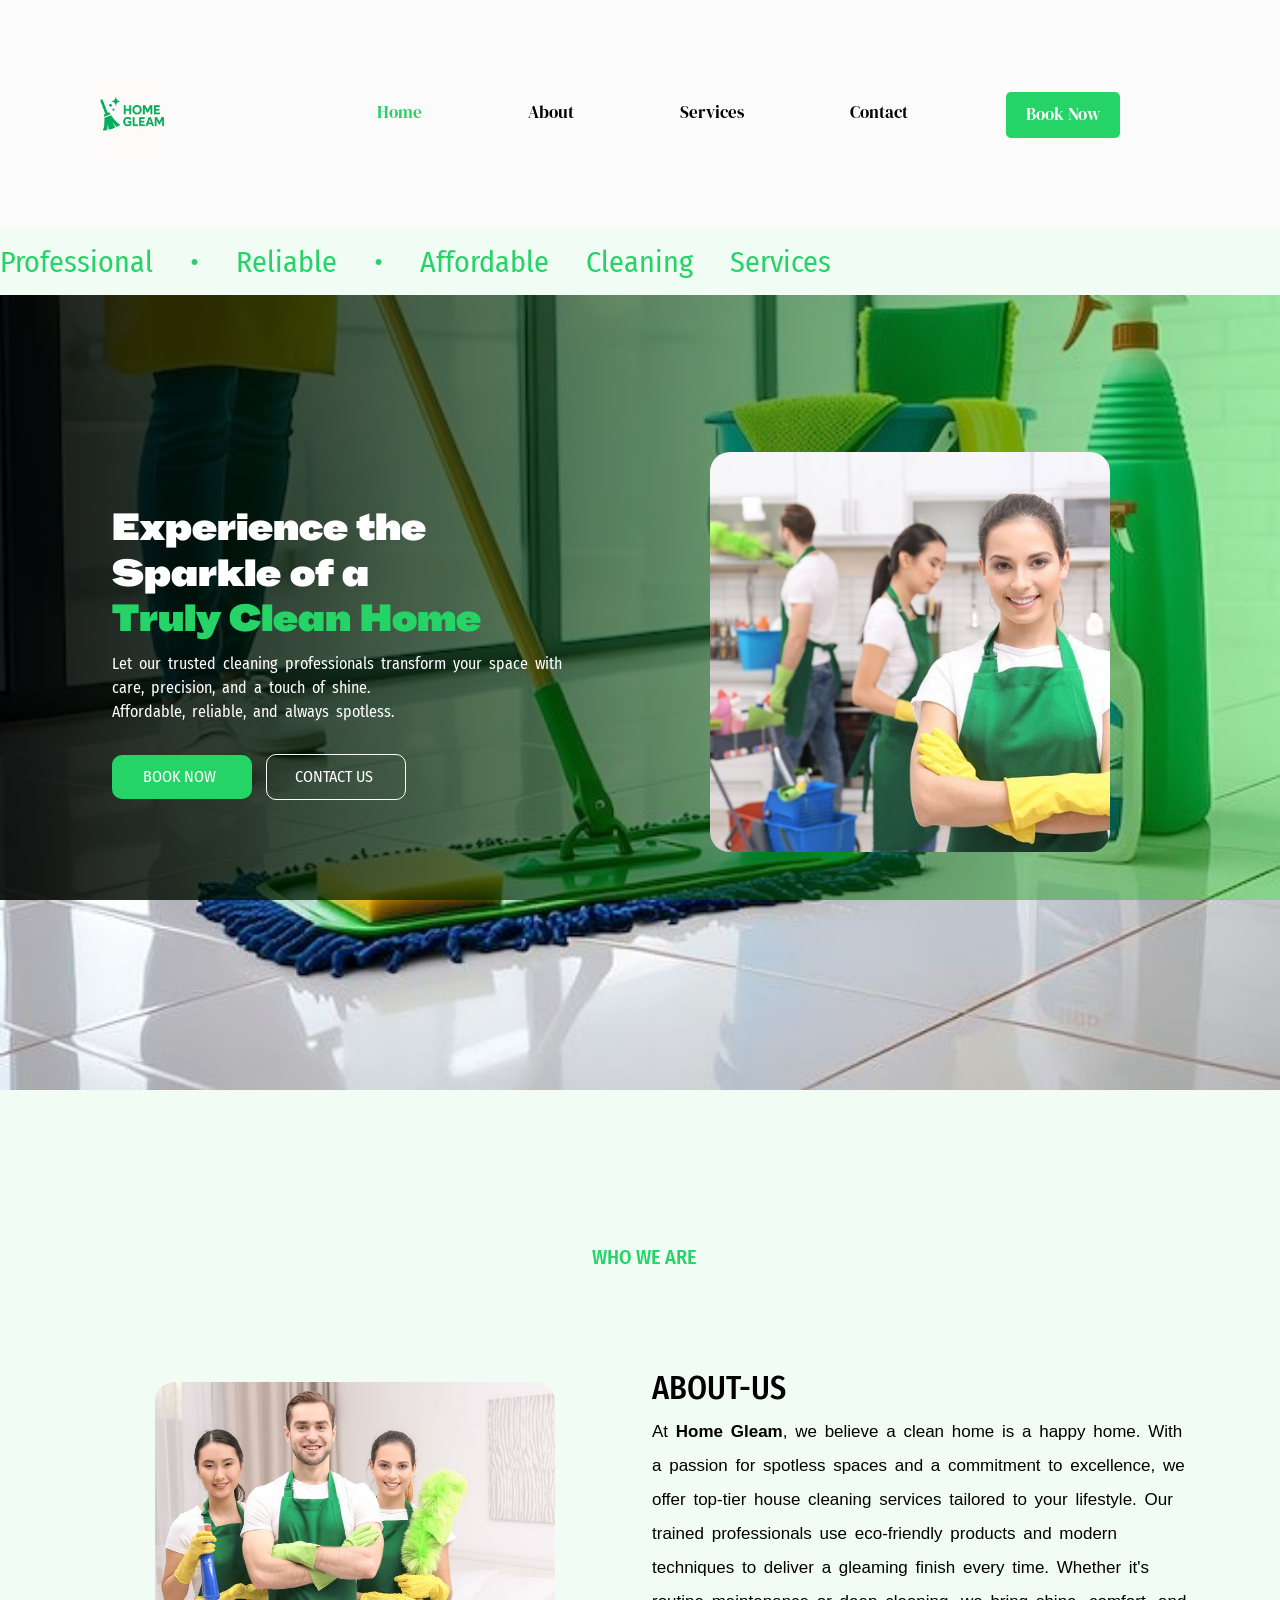
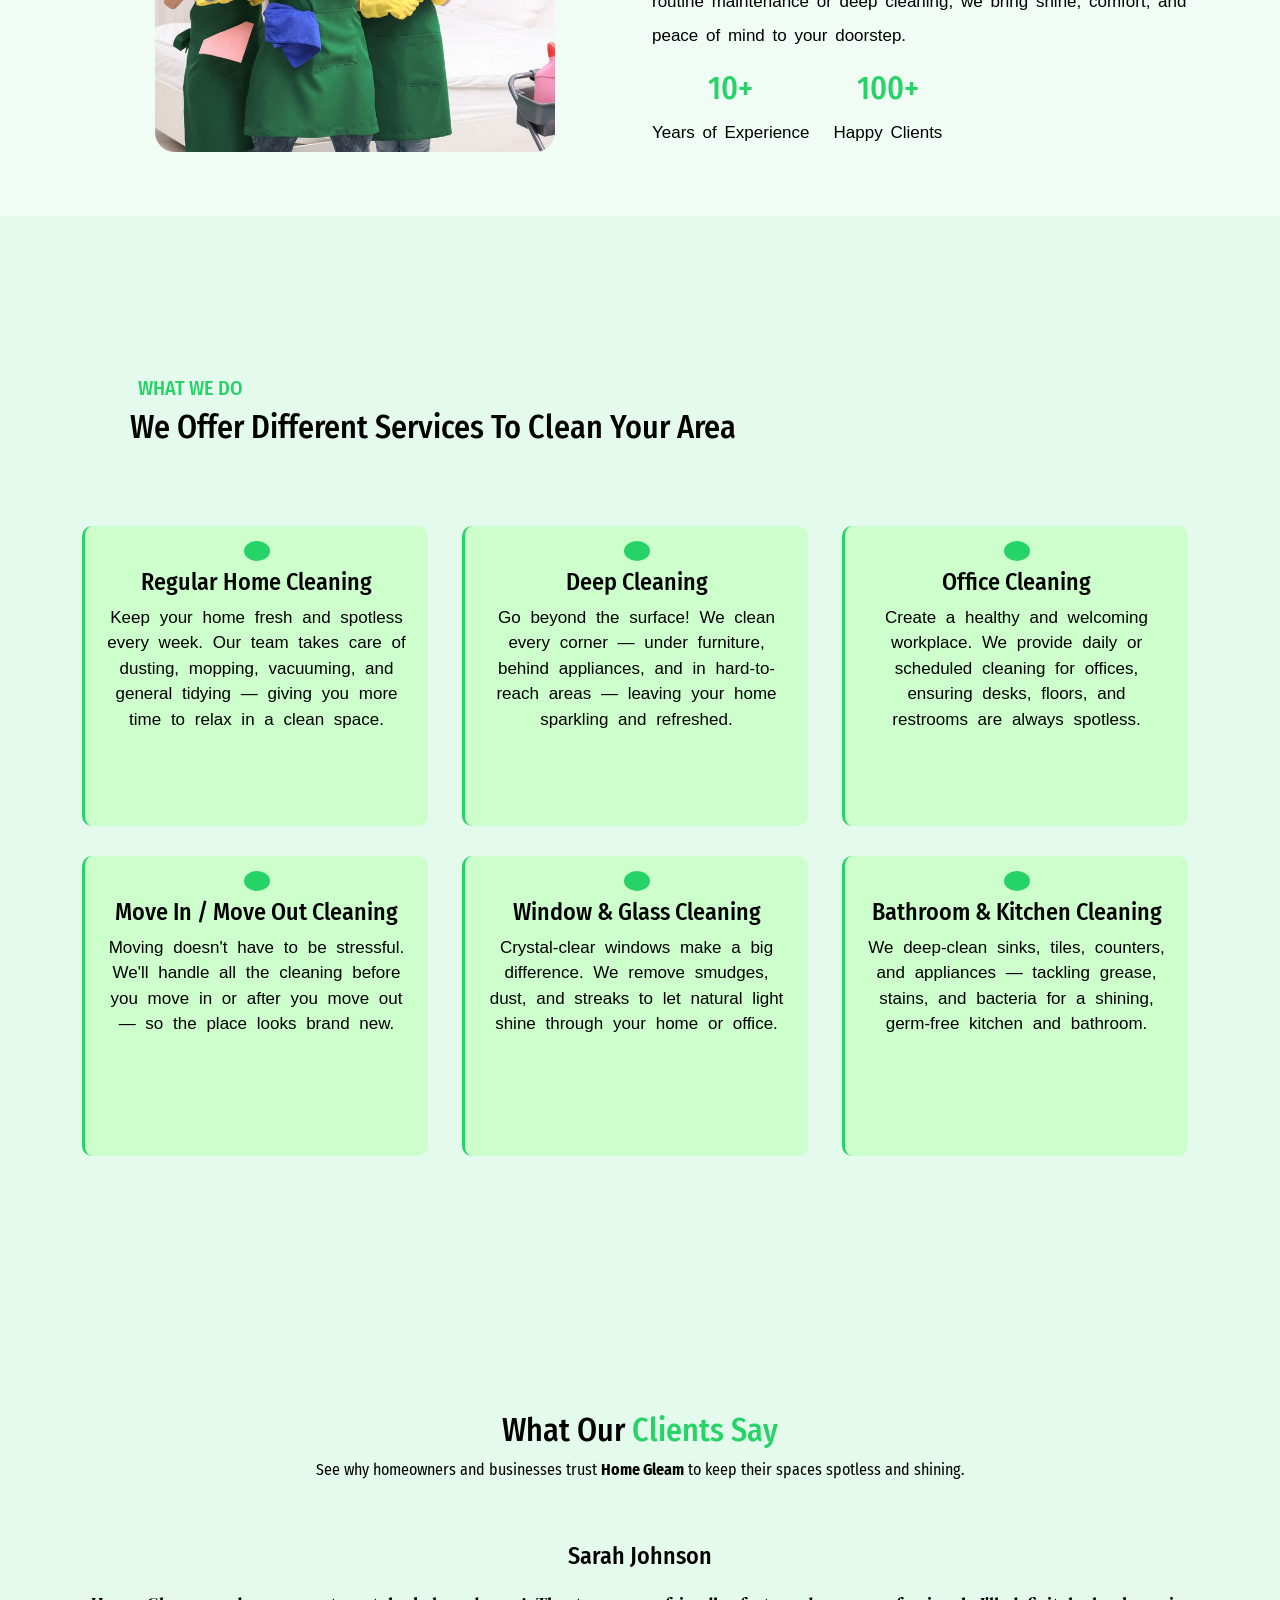
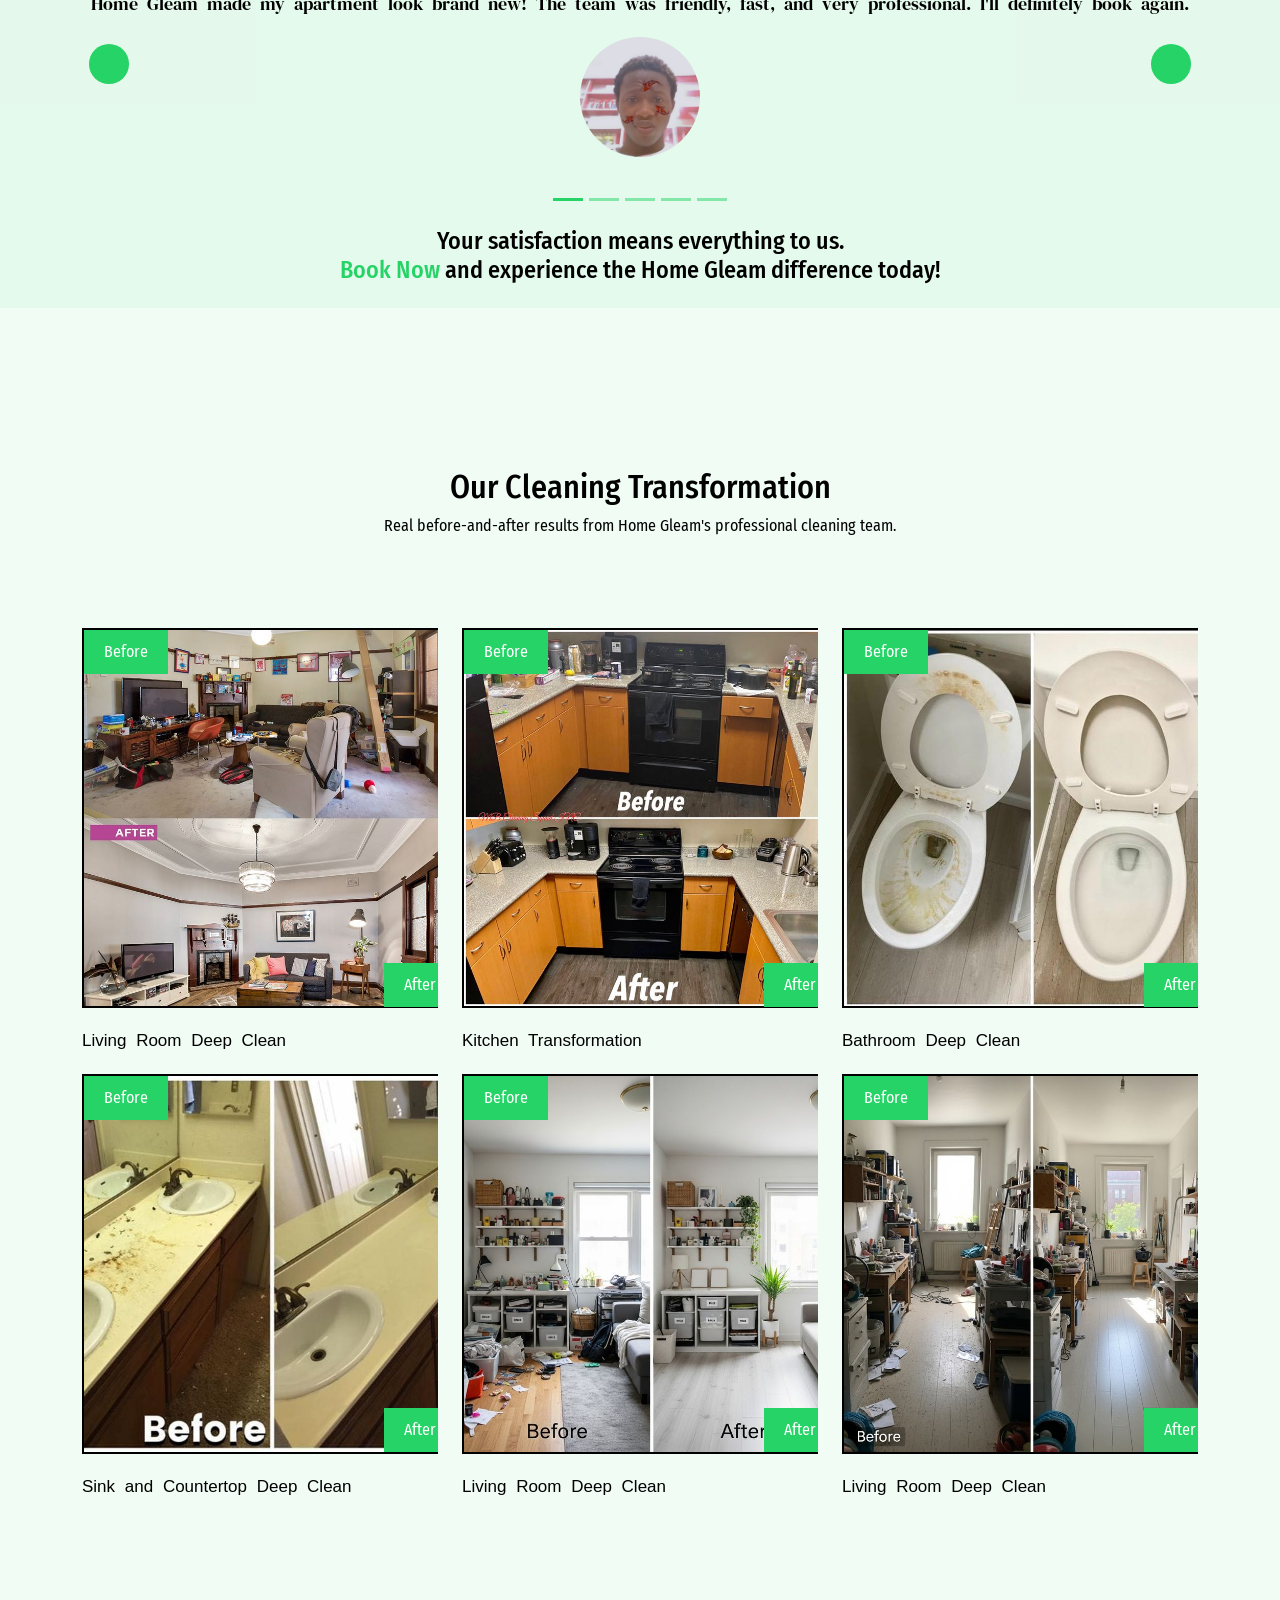
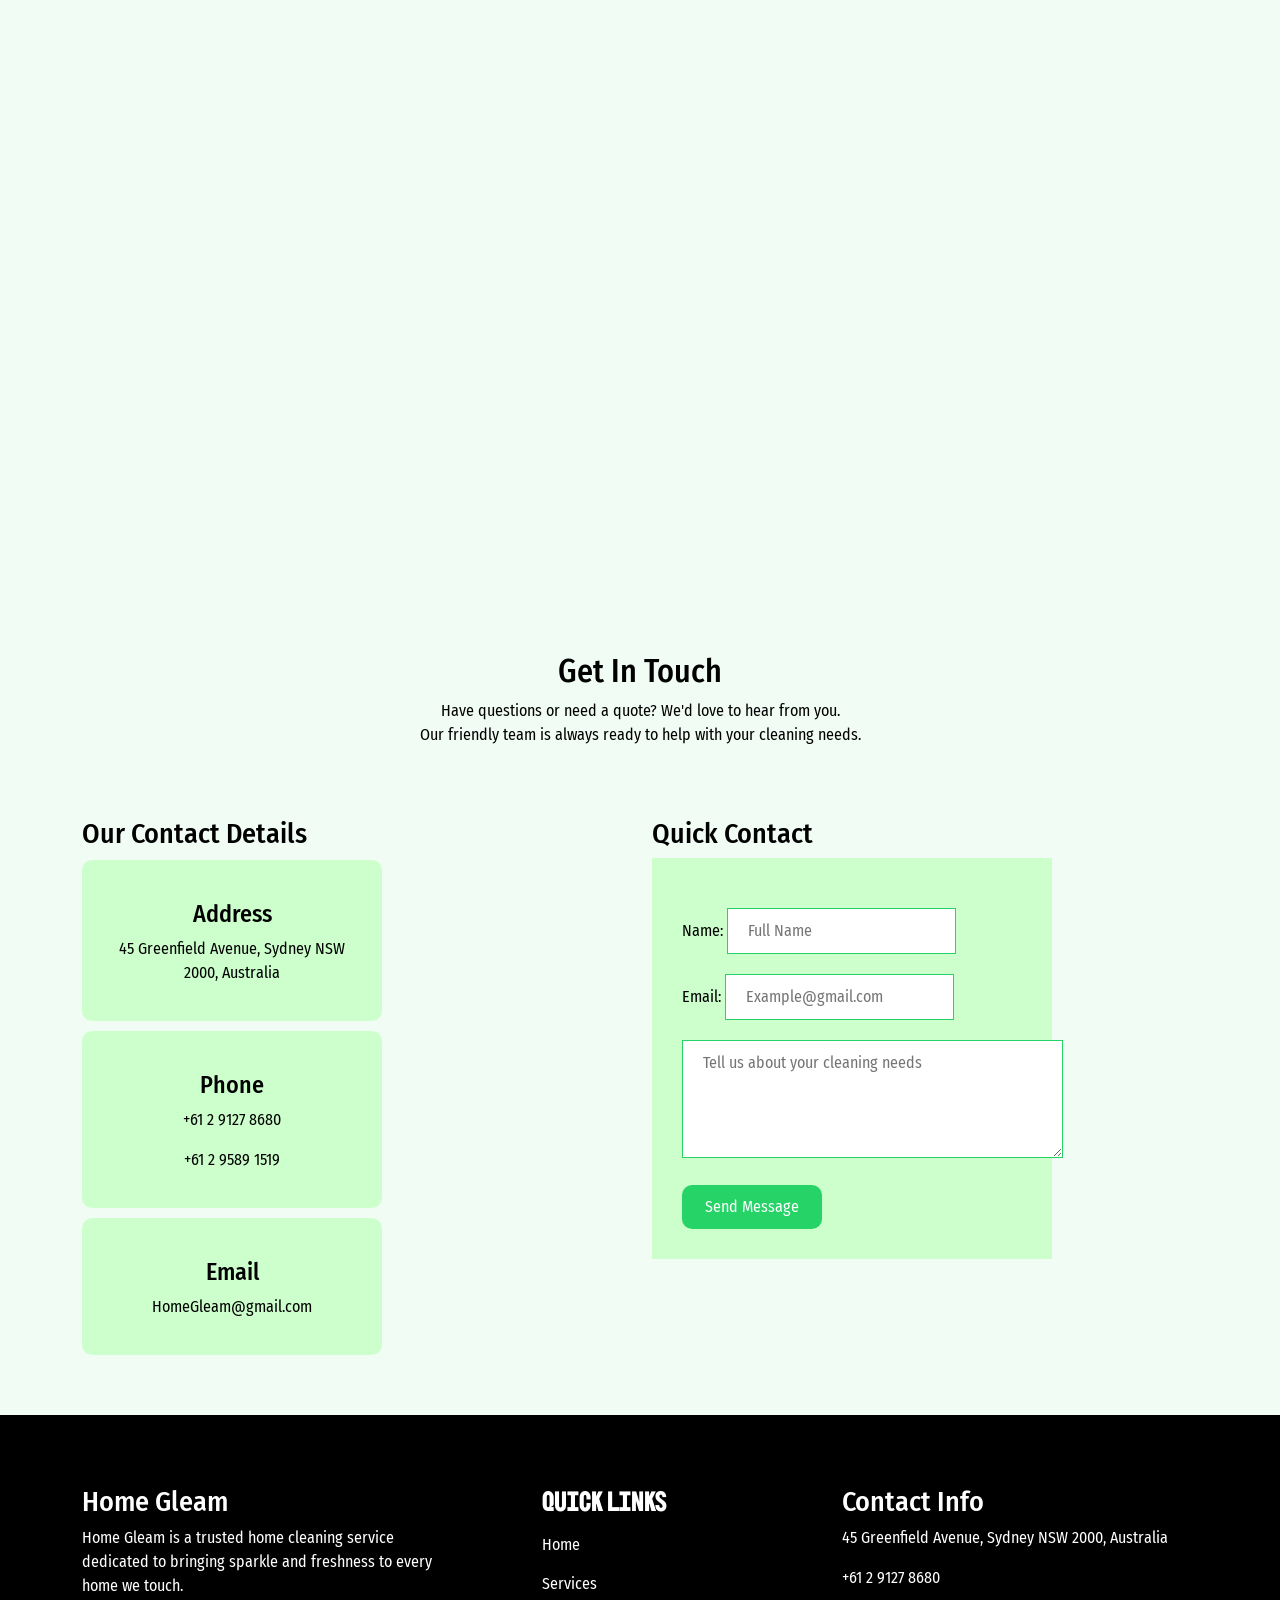
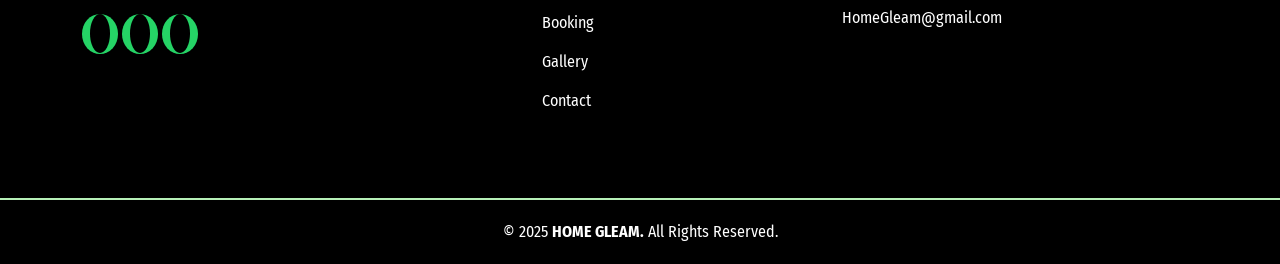
==== index.html @ df4e7886 "Add files via upload" ====
<!DOCTYPE html>
<html>

<head>
    <meta charset="UTF-8">
    <meta name="viewport" content="width=device-width, initial-scale=1.0">

    <title>homegleam</title>

    <!-- Open Graph Meta Tags -->
    <meta property="og:title" content="homegleam.vercel.app">
    <meta property="og:type" content="website">
    <meta property="og:url" content="https://homegleam.vercel.app/">
    <meta property="og:image" content="https://homegleam.vercel.app/photos/home1.jpg">
    <meta property="og:description" content="Professional, reliable, and affordable home cleaning services.">

    <!-- Bootstrap CSS -->
    <link href="https://cdn.jsdelivr.net/npm/bootstrap@5.3.8/dist/css/bootstrap.min.css" rel="stylesheet"
        integrity="sha384-sRIl4kxILFvY47J16cr9ZwB07vP4J8+LH7qKQnuqkuIAvNWLzeN8tE5YBujZqJLB" crossorigin="anonymous">

    <!-- Bootstrap JS -->
    <script src="https://cdn.jsdelivr.net/npm/bootstrap@5.3.8/dist/js/bootstrap.bundle.min.js"
        integrity="sha384-FKyoEForCGlyvwx9Hj09JcYn3nv7wiPVlz7YYwJrWVcXK/BmnVDxM+D2scQbITxI"
        crossorigin="anonymous"></script>

    <!-- Main CSS -->
    <link rel="stylesheet" href="style.css">

    <!-- Font Awesome -->
    <script src="https://kit.fontawesome.com/c125bea3e1.js" crossorigin="anonymous"></script>

    <!-- Favicon -->
<link rel="shortcut icon" href="photos/fav.ico">
    <!-- Google Fonts -->
    <link rel="preconnect" href="https://fonts.googleapis.com">
    <link rel="preconnect" href="https://fonts.gstatic.com" crossorigin>

    <link
        href="https://fonts.googleapis.com/css2?family=BBH+Sans+Bogle&family=DM+Serif+Display:ital@0;1&family=Oleo+Script:wght@400;700&family=Oswald:wght@200..700&family=Permanent+Marker&family=Playfair+Display:ital,wght@0,400..900;1,400..900&display=swap"
        rel="stylesheet">

    <link href="https://fonts.googleapis.com/css2?family=DM+Serif+Display:ital@0;1&display=swap" rel="stylesheet">

    <link
        href="https://fonts.googleapis.com/css2?family=Fira+Sans+Condensed:ital,wght@0,100;0,200;0,300;0,400;0,500;0,600;0,700;0,800;0,900;1,100;1,200;1,300;1,400;1,500;1,600;1,700;1,800;1,900&display=swap"
        rel="stylesheet">

    <link href="https://fonts.googleapis.com/css2?family=BBH+Sans+Hegarty&display=swap" rel="stylesheet">
</head>

<body>
    <!-- NAVBAR -->
    <nav class="navbar navbar-expand-lg">
        <div class="container">

            <!-- Logo -->
            <a class="navbar-brand" href="#Home">
                <img src="../photos/home1.jpg" alt="Home Gleam Logo" width="80" height="80">
            </a>

            <!-- Toggle Button -->
            <button class="navbar-toggler" type="button" data-bs-toggle="collapse" data-bs-target="#navbarNav"
                aria-controls="navbarNav" aria-expanded="false" aria-label="Toggle navigation">
                <span class="navbar-toggler-icon"></span>
            </button>

            <!-- Navigation Links -->
            <div class="collapse navbar-collapse" id="navbarNav">
                <ul class="navbar-nav">

                    <li class="nav-item">
                        <a class="nav-link active home-link" href="#Home" aria-current="page">Home</a>
                    </li>

                    <li class="nav-item">
                        <a class="nav-link" href="#About">About</a>
                    </li>

                    <li class="nav-item">
                        <a class="nav-link" href="#Services">Services</a>
                    </li>

                    <li class="nav-item">
                        <a class="nav-link" href="#Contact">Contact</a>
                    </li>

                    <li class="nav-item">
                        <a class="nav-link booking" href="booking.html">
                            Book Now
                        </a>
                    </li>

                </ul>
            </div>

        </div>
    </nav>

    <!-- Scrolling Text -->
    <div class="scrol-ma">
        <p class="scrol">
            Professional • Reliable • Affordable Cleaning Services
        </p>
    </div>

    <!-- HERO -->
<section id="Home">

    <div class="main">

        <div class="container">

            <div class="row align-items-center">

                <!-- Hero Text -->
                <div class="col-lg-6">
                    <div class="main1">

                        <h2>
                            Experience the Sparkle of a <br>
                            <span>Truly Clean Home</span>
                        </h2>

                        <p>
                            Let our trusted cleaning professionals transform
                            your space with care, precision, and a touch of
                            shine.<br>
                            Affordable, reliable, and always spotless.
                        </p>

                        <div class="btn1">
                            <a href="booking.html">
                                BOOK NOW
                                <i class="fa-solid fa-arrow-up-right-from-square"></i>
                            </a>

                            <a href="#Contact">
                                CONTACT US
                                <i class="fa-solid fa-square-phone"></i>
                            </a>
                        </div>

                    </div>
                </div>

                <!-- Hero Image -->
                <div class="col-lg-6">
                    <div class="main2">
                        <img src="photos/half.jpg" alt="Professional Home Cleaning">
                    </div>
                </div>

            </div>

        </div>

    </div>

</section>
<!--  -->

<!-- ABOUT -->
<section id="About">

    <div class="About1">
        <h5>
            <i class="fa-solid fa-minus"></i>
            WHO WE ARE
        </h5>
    </div>

    <div class="container">

        <div class="row align-items-center">

            <!-- About Image -->
            <div class="col-lg-6">
                <div class="About2">
                    <img src="photos/all.jpg" alt="About Home Gleam">
                </div>
            </div>

            <!-- About Content -->
            <div class="col-lg-6">
                <div class="About3">

                    <h2>ABOUT-US</h2>

                    <p>
                        At <b>Home Gleam</b>, we believe a clean home is a happy home.
                        With a passion for spotless spaces and a commitment to excellence,
                        we offer top-tier house cleaning services tailored to your lifestyle.
                        Our trained professionals use eco-friendly products and modern
                        techniques to deliver a gleaming finish every time.
                        Whether it's routine maintenance or deep cleaning,
                        we bring shine, comfort, and peace of mind to your doorstep.
                    </p>

                    <div class="About3-child">
                        <h2>10+</h2>
                        <p>Years of Experience</p>
                    </div>

                    <div class="About3-child1">
                        <h2>100+</h2>
                        <p>Happy Clients</p>
                    </div>

                </div>
            </div>

        </div>

    </div>

</section>
<!--  -->
<!-- SERVICES -->
<section id="Services">

    <div class="service1-main">

        <div class="service1">
            <h5>
                <i class="fa-solid fa-minus"></i>
                WHAT WE DO
            </h5>

            <h2>We Offer Different Services To Clean Your Area</h2>
        </div>

        <div class="container">

            <div class="row">

                <div class="col-lg-4">
                    <div class="service2">
                        <div class="service2-child">
                            <i class="fa-solid fa-house"></i>
                        </div>

                        <h4>Regular Home Cleaning</h4>

                        <p>
                            Keep your home fresh and spotless every week.
                            Our team takes care of dusting, mopping,
                            vacuuming, and general tidying — giving you
                            more time to relax in a clean space.
                        </p>
                    </div>
                </div>

                <div class="col-lg-4">
                    <div class="service3">
                        <div class="service3-child">
                            <i class="fa-solid fa-pump-soap"></i>
                        </div>

                        <h4>Deep Cleaning</h4>

                        <p>
                            Go beyond the surface! We clean every corner —
                            under furniture, behind appliances, and in
                            hard-to-reach areas — leaving your home
                            sparkling and refreshed.
                        </p>
                    </div>
                </div>

                <div class="col-lg-4">
                    <div class="service4">
                        <div class="service4-child">
                            <i class="fa-solid fa-desktop"></i>
                        </div>

                        <h4>Office Cleaning</h4>

                        <p>
                            Create a healthy and welcoming workplace.
                            We provide daily or scheduled cleaning for
                            offices, ensuring desks, floors, and
                            restrooms are always spotless.
                        </p>
                    </div>
                </div>

                <div class="col-lg-4">
                    <div class="service5">
                        <div class="service5-child">
                            <i class="fa-solid fa-truck"></i>
                        </div>

                        <h4>Move In / Move Out Cleaning</h4>

                        <p>
                            Moving doesn't have to be stressful.
                            We'll handle all the cleaning before you
                            move in or after you move out — so the
                            place looks brand new.
                        </p>
                    </div>
                </div>

                <div class="col-lg-4">
                    <div class="service6">
                        <div class="service6-child">
                            <i class="fa-solid fa-broom"></i>
                        </div>

                        <h4>Window &amp; Glass Cleaning</h4>

                        <p>
                            Crystal-clear windows make a big difference.
                            We remove smudges, dust, and streaks to let
                            natural light shine through your home or office.
                        </p>
                    </div>
                </div>

                <div class="col-lg-4">
                    <div class="service7">
                        <div class="service7-child">
                            <i class="fa-solid fa-shower"></i>
                        </div>

                        <h4>Bathroom &amp; Kitchen Cleaning</h4>

                        <p>
                            We deep-clean sinks, tiles, counters,
                            and appliances — tackling grease,
                            stains, and bacteria for a shining,
                            germ-free kitchen and bathroom.
                        </p>
                    </div>
                </div>

            </div>

        </div>

    </div>

</section>
<!--  -->
<!-- TESTIMONY -->
<section id="Testimony">

    <div class="testimony1">

        <div class="testimony2">
            <h2>What Our <span>Clients Say</span></h2>
            <p>
                See why homeowners and businesses trust
                <b>Home Gleam</b> to keep their spaces spotless and shining.
            </p>
        </div>

        <div id="carouselExampleIndicators" class="carousel slide">

            <!-- Indicators -->
            <div class="carousel-indicators">
                <button type="button" data-bs-target="#carouselExampleIndicators"
                    data-bs-slide-to="0" class="active"
                    aria-current="true" aria-label="Slide 1"></button>

                <button type="button" data-bs-target="#carouselExampleIndicators"
                    data-bs-slide-to="1" aria-label="Slide 2"></button>

                <button type="button" data-bs-target="#carouselExampleIndicators"
                    data-bs-slide-to="2" aria-label="Slide 3"></button>

                <button type="button" data-bs-target="#carouselExampleIndicators"
                    data-bs-slide-to="3" aria-label="Slide 4"></button>

                <button type="button" data-bs-target="#carouselExampleIndicators"
                    data-bs-slide-to="4" aria-label="Slide 5"></button>
            </div>

            <!-- Carousel Items -->
            <div class="carousel-inner">

                <!-- Testimony 1 -->
                <div class="carousel-item active">
                    <h4>Sarah Johnson</h4>

                    <i class="fa-solid fa-star"></i>
                    <i class="fa-solid fa-star"></i>
                    <i class="fa-solid fa-star"></i>
                    <i class="fa-solid fa-star"></i>
                    <i class="fa-solid fa-star"></i>

                    <p>
                        <i class="fa-solid fa-quote-left"></i>
                        Home Gleam made my apartment look brand new!
                        The team was friendly, fast, and very professional.
                        I'll definitely book again.
                        <i class="fa-solid fa-quote-right"></i>
                    </p>

                    <img src="photos/Snapchat-1754576910.jpg" alt="Sarah Johnson">
                </div>

                <!-- Testimony 2 -->
                <div class="carousel-item">
                    <h4>David Brown</h4>

                    <i class="fa-solid fa-star"></i>
                    <i class="fa-solid fa-star"></i>
                    <i class="fa-solid fa-star"></i>
                    <i class="fa-solid fa-star"></i>
                    <i class="fa-regular fa-star"></i>

                    <p>
                        <i class="fa-solid fa-quote-left"></i>
                        They arrived on time, worked efficiently,
                        and left my office sparkling.
                        I highly recommend Home Gleam for anyone
                        who values quality cleaning.
                        <i class="fa-solid fa-quote-right"></i>
                    </p>

                    <img src="photos/gggg.jpg" alt="David Brown">
                </div>

                <!-- Testimony 3 -->
                <div class="carousel-item">
                    <h4>Chidinma Okoro</h4>

                    <i class="fa-solid fa-star"></i>
                    <i class="fa-solid fa-star"></i>
                    <i class="fa-solid fa-star"></i>
                    <i class="fa-solid fa-star-half"></i>
                    <i class="fa-regular fa-star"></i>

                    <p>
                        <i class="fa-solid fa-quote-left"></i>
                        Great service! My kitchen and bathroom
                        have never been this clean.
                        The staff was polite and respectful too.
                        <i class="fa-solid fa-quote-right"></i>
                    </p>

                    <img src="photos/bg one.jpg" alt="Chidinma Okoro">
                </div>

                <!-- Testimony 4 -->
                <div class="carousel-item">
                    <h4>Emmanuel Adeyemi</h4>

                    <i class="fa-solid fa-star"></i>
                    <i class="fa-solid fa-star"></i>
                    <i class="fa-solid fa-star"></i>
                    <i class="fa-regular fa-star"></i>
                    <i class="fa-regular fa-star"></i>

                    <p>
                        <i class="fa-solid fa-quote-left"></i>
                        I booked a move-out cleaning and was amazed
                        at how spotless the place looked.
                        Home Gleam truly lives up to its name!
                        <i class="fa-solid fa-quote-right"></i>
                    </p>

                    <img src="photos/image.jpeg" alt="Emmanuel Adeyemi">
                </div>

                <!-- Testimony 5 -->
                <div class="carousel-item">
                    <h4>Grace Daniel</h4>

                    <i class="fa-solid fa-star"></i>
                    <i class="fa-solid fa-star"></i>
                    <i class="fa-solid fa-star"></i>
                    <i class="fa-solid fa-star"></i>
                    <i class="fa-solid fa-star"></i>

                    <p>
                        <i class="fa-solid fa-quote-left"></i>
                        From booking to cleaning, everything was smooth.
                        My living room smells amazing,
                        and I love how they pay attention
                        to small details.
                        <i class="fa-solid fa-quote-right"></i>
                    </p>

                    <img src="photos/sis.jpg" alt="Grace Daniel">
                </div>

            </div>

            <!-- Controls -->
            <button class="carousel-control-prev" type="button"
                data-bs-target="#carouselExampleIndicators"
                data-bs-slide="prev">

                <i class="fa-solid fa-chevron-left"></i>
                <span class="visually-hidden">Previous</span>

            </button>

            <button class="carousel-control-next" type="button"
                data-bs-target="#carouselExampleIndicators"
                data-bs-slide="next">

                <i class="fa-solid fa-chevron-right"></i>
                <span class="visually-hidden">Next</span>

            </button>

        </div>

        <div class="testimonyla">
            <h4>
                Your satisfaction means everything to us.<br>

                <a href="booking.html">
                    Book Now
                </a>

                and experience the Home Gleam difference today!
            </h4>
        </div>

    </div>

</section>
<!--  -->
<!-- GALLERY -->
<section id="Gallery">

    <div class="gallerymain">

        <div class="gallery1">
            <h2>Our Cleaning Transformation</h2>
            <p>
                Real before-and-after results from Home Gleam's
                professional cleaning team.
            </p>
        </div>

        <div class="container">

            <div class="row">

                <div class="col-lg-4">
                    <div class="gallery2">
                        <img src="photos/ga6.jpg" alt="Living Room Deep Clean">
                        <p>Living Room Deep Clean</p>
                        <span>Before</span>
                        <span>After</span>
                    </div>
                </div>

                <div class="col-lg-4">
                    <div class="gallery2">
                        <img src="photos/ga3.jpg" alt="Kitchen Transformation">
                        <p>Kitchen Transformation</p>
                        <span>Before</span>
                        <span>After</span>
                    </div>
                </div>

                <div class="col-lg-4">
                    <div class="gallery2">
                        <img src="photos/ga7.jpg" alt="Bathroom Deep Clean">
                        <p>Bathroom Deep Clean</p>
                        <span>Before</span>
                        <span>After</span>
                    </div>
                </div>

                <div class="col-lg-4">
                    <div class="gallery2">
                        <img src="photos/ga1 - Copy.jpg" alt="Sink and Countertop Deep Clean">
                        <p>Sink and Countertop Deep Clean</p>
                        <span>Before</span>
                        <span>After</span>
                    </div>
                </div>

                <div class="col-lg-4">
                    <div class="gallery2">
                        <img src="photos/ga4.jpg" alt="Living Room Deep Clean">
                        <p>Living Room Deep Clean</p>
                        <span>Before</span>
                        <span>After</span>
                    </div>
                </div>

                <div class="col-lg-4">
                    <div class="gallery2">
                        <img src="photos/ga5.jpg" alt="Living Room Deep Clean">
                        <p>Living Room Deep Clean</p>
                        <span>Before</span>
                        <span>After</span>
                    </div>
                </div>

            </div>

        </div>

    </div>

</section>

<!-- VIDEO -->
<div class="vd">
    <video src="../photos/cl.mp4" playsinline loop autoplay muted></video>
</div>
<!--  -->
<!-- CONTACT -->
<section id="Contact">

    <div class="Contact1">
        <h2>Get In Touch</h2>
        <p>
            Have questions or need a quote? We'd love to hear from you.
            <br>
            Our friendly team is always ready to help with your cleaning needs.
        </p>
    </div>

    <div class="container">

        <div class="row">

            <!-- Contact Details -->
            <div class="col-lg-6">

                <div class="Contact2">
                    <h3>Our Contact Details</h3>
                </div>

                <div class="Contact3">
                    <div class="Contacticon">
                        <i class="fa-solid fa-location-dot"></i>
                    </div>

                    <h4>Address</h4>
                    <p>45 Greenfield Avenue, Sydney NSW 2000, Australia</p>
                </div>

                <div class="Contact4">
                    <div class="Contacticon">
                        <i class="fa-solid fa-square-phone"></i>
                    </div>

                    <h4>Phone</h4>

                    <p>
                        <a href="tel:09050188834">+61 2 9127 8680</a>
                    </p>

                    <p>
                        <a href="tel:09050188834">+61 2 9589 1519</a>
                    </p>
                </div>

                <div class="Contact5">
                    <div class="Contacticon">
                        <i class="fa-solid fa-envelope"></i>
                    </div>

                    <h4>Email</h4>

                    <p>
                        <a href="mailto:viesscott@gmail.com">
                            HomeGleam@gmail.com
                        </a>
                    </p>
                </div>

            </div>

            <!-- Contact Form -->
            <div class="col-lg-6">

                <div class="Contact2">
                    <h3>Quick Contact</h3>
                </div>

                <div class="formmain">

                    <form action="">

                        <div class="form1">
                            <label for="name">Name:</label>
                            <input type="text" id="name" placeholder="Full Name" required>
                        </div>

                        <div class="form2">
                            <label for="email">Email:</label>
                            <input type="email" id="email"
                                placeholder="Example@gmail.com"
                                autocomplete="on"
                                required>
                        </div>

                        <div class="form3">
                            <textarea
                                cols="40"
                                rows="4"
                                placeholder="Tell us about your cleaning needs"
                                required></textarea>
                        </div>

                        <button type="submit">
                            Send Message
                        </button>

                    </form>

                </div>

            </div>

        </div>

    </div>

</section>
<!--  -->
<!-- FOOTER -->
<footer>

    <div class="container">

        <div class="row">

            <!-- Company Info -->
            <div class="col-lg-4">

                <div class="foot1">
                    <h3>Home Gleam</h3>

                    <p>
                        Home Gleam is a trusted home cleaning service dedicated to
                        bringing sparkle and freshness to every home we touch.
                    </p>

                    <div class="ic3">
                        <i class="fa-brands fa-whatsapp"></i>
                    </div>

                    <div class="ic1">
                        <i class="fa-brands fa-facebook-f"></i>
                    </div>

                    <div class="ic2">
                        <i class="fa-brands fa-instagram"></i>
                    </div>

                </div>

            </div>

            <!-- Quick Links -->
            <div class="col-lg-4">

                <div class="qui">

                    <h3>Quick Links</h3>

                    <ul>

                        <li><a href="#Home">Home</a></li>

                        <li><a href="#Services">Services</a></li>

                        <li><a href="booking.html">Booking</a></li>

                        <li><a href="#Gallery">Gallery</a></li>

                        <li><a href="#Contact">Contact</a></li>

                    </ul>

                </div>

            </div>

            <!-- Contact Info -->
            <div class="col-lg-4">

                <div class="foot2">

                    <h3>Contact Info</h3>

                    <p>45 Greenfield Avenue, Sydney NSW 2000, Australia</p>

                    <p>+61 2 9127 8680</p>

                    <p>HomeGleam@gmail.com</p>

                </div>

            </div>

        </div>

    </div>

</footer>

<div class="last">
    <hr>
    <p>&copy; 2025 <b>HOME GLEAM.</b> All Rights Reserved.</p>
</div>
<!--  -->
</body>
</html>
---- style.css ----
html {
    scroll-behavior: smooth;
}

body {
    margin: 0;
    padding: 0;
    background-color: #25d36610;
    color: #000;
    font-family: "Fira Sans Condensed", sans-serif;
    font-weight: 400;
    font-style: normal;
}

.container {
    padding: 50px 0 !important;
}

.row {
    margin: 0;
}

.scrol-ma {
    overflow: hidden;
}

.scrol {
    color: #25d366;
    font-size: 30px;
    margin: 10px 0;
    word-spacing: 30px;
    animation: scrol 20s linear infinite;
}

@keyframes scrol {

    from {
        transform: translateX(100%);
    }

    to {
        transform: translateX(-100%);
    }

}

.navbar {
    background-color: #fbfbfb;
    padding: 20px !important;

    font-family: "DM Serif Display", serif;
    font-size: 17px;
}

.navbar-brand {
    margin-left: 20px;
}

.navbar-toggler-icon {
    padding: 0 !important;
}

.navbar-nav {
    margin-left: auto;
}

.nav-link {
    position: relative;
    margin-right: 90px;
    color: #000 !important;
}

.home-link {
    color: #25d366 !important;
}

.nav-link::after {
    content: "";
    position: absolute;
    left: 0;
    bottom: -8px;

    width: 0;
    height: 4px;

    border-radius: 8px;
    transition: .5s ease;
}

.nav-link:hover::after {
    width: 65px;
    background-color: #25d366;
}

.booking {
    background: #25d366;
    color: #fff !important;
    padding: 10px 20px !important;
    border-radius: 5px;
}

.booking::after {
    display: none;
}
.main {
    min-height: 100vh;
    padding: 60px 100px;
    color: #fff;

    background: linear-gradient(
            to right,
            rgba(0, 0, 0, 0.9),
            rgba(0, 250, 0, 0.3)
        ),
        url(../photos/fil.jpg);

    background-position: center;
    background-repeat: no-repeat;
    background-size: cover;
    background-attachment: fixed;
}

.main1 {
    width: 450px;
    padding: 100px 0;
}

.main1 h2 {
    margin-bottom: 10px;
    font-family: "BBH Sans Hegarty", sans-serif;
    font-size: 38px;
    font-weight: 400;
    word-spacing: 3px;
}

.main1 span {
    color: #25d366;
}

.main1 p {
    word-spacing: 3px;
}

.btn1 {
    margin-top: 30px;
}

.btn1 a {
    display: inline-block;
    width: 140px;
    padding: 10px;
    margin-right: 10px;

    text-align: center;
    text-decoration: none;

    color: #fff;
    background: #25d366;

    border: none;
    border-radius: 10px;
}

.btn1 a:last-child {
    background: transparent;
    border: 1px solid #fff;
}

.btn1 a:last-child:active {
    background: #25d366;
}

.btn1 .fa-solid {
    margin-left: 5px;
}

.main2 {
    text-align: center;
}

.main2 img {
    width: 400px;
    height: 400px;
    object-fit: cover;
    border-radius: 20px;
}
.About1 {
    margin: 50px 0;
    text-align: center;
    color: #25d366;
    font-weight: 600;
}

.About1 .fa-minus {
    margin-right: 8px;
}

.About2 {
    text-align: center;
}

.About2 img {
    width: 400px;
    height: 370px;
    object-fit: cover;
    border-radius: 20px;
}

.About3 p {
    font-family: "Franklin Gothic Medium", "Arial Narrow", Arial, sans-serif;
    font-size: 17px;
    line-height: 2;
    word-spacing: 3px;
}

.About3-child,
.About3-child1 {
    display: inline-block;
    text-align: center;
}

.About3-child {
    margin-right: 20px;
}

.About3-child h2,
.About3-child1 h2 {
    color: #25d366;
}
.service1-main {
    background-color: #25d36610;
    padding: 60px 0;
}

.service1 {
    margin: 100px 0 20px 130px;
    text-align: left;
}

.service1 h5 {
    color: #25d366;
}

.service1 .fa-minus {
    margin-right: 8px;
}

/* Service Cards */
.service2,
.service3,
.service4,
.service5,
.service6,
.service7 {
    background-color: #ccffcc;
    height: 300px;
    padding: 15px 20px;
    margin: 10px 10px 10px 0;
    text-align: center;
    border-radius: 10px;
    border-left: 3px solid #25d366;
}

.service5,
.service6,
.service7 {
    margin-top: 20px;
}

.service2 p,
.service3 p,
.service4 p,
.service5 p,
.service6 p,
.service7 p {
    font-family: "Franklin Gothic Medium", "Arial Narrow", Arial, sans-serif;
    font-size: 17px;
    word-spacing: 5px;
}

/* Service Icons */
.service2-child,
.service3-child,
.service4-child,
.service5-child,
.service6-child,
.service7-child {
    display: inline-block;
    padding: 10px 13px;
    background-color: #25d366;
    border-radius: 50%;
}

.service2-child i,
.service3-child i,
.service4-child i,
.service5-child i,
.service6-child i,
.service7-child i {
    color: #fff;
}
.testimony1 {
    padding: 15px;
    background-color: #25d36610;
}

.testimony2 {
    margin: 120px 0 20px;
    text-align: center;
}

.testimony2 span {
    color: #25d366;
}

.testimonyla {
    text-align: center;
}

.testimonyla a {
    color: #25d366;
    text-decoration: none;
}

/* Carousel */

.carousel-item {
    padding: 40px 0 70px;
    text-align: center;
}

.carousel-item h4 {
    margin-bottom: 15px;
}

.carousel-item p {
    margin: 20px 0;
    font-family: "DM Serif Display", serif;
    font-size: 18px;
    font-weight: 400;
    word-spacing: 5px;
}

.carousel-item img {
    width: 120px;
    height: 120px;
    object-fit: cover;
    border-radius: 50%;
}

.carousel-item .fa-star,
.carousel-item .fa-star-half {
    color: #ffd700;
}

.carousel-indicators [data-bs-target] {
    background-color: #25d366;
}

/* Carousel Controls */

.carousel-control-prev,
.carousel-control-next {
    opacity: 1;
}

.carousel-control-prev:hover,
.carousel-control-next:hover {
    opacity: 1;
}

.fa-chevron-left,
.fa-chevron-right {
    padding: 20px;
    color: #fff !important;
    background-color: #25d366 !important;
    border-radius: 50%;
}

.gallery1 {
    margin: 160px 0 40px;
    text-align: center;
}

.gallery2 {
    position: relative;
    overflow: hidden;
    padding: 0;
}

.gallery2 img {
    width: 380px;
    height: 380px;
    object-fit: cover;
    border: 2px solid #000;
    transition: 0.9s ease;
}

.gallery2 img:hover {
    transform: scale(1.10);
    border: none;
}

.gallery2 p {
    margin: 20px 0;
    font-family: "Franklin Gothic Medium", "Arial Narrow", Arial, sans-serif;
    font-size: 17px;
    word-spacing: 5px;
}

.gallery2 span {
    position: absolute;
    padding: 10px 20px;
    background-color: #25d366;
    color: #fff;
}

.gallery2 span:nth-of-type(1) {
    top: 2px;
    left: 2px;
}

.gallery2 span:nth-of-type(2) {
    bottom: 67px;
    left: 302px;
}

/* ==========================
   VIDEO
========================== */

.vd {
    margin: 20px 0;
    text-align: center;
}

.vd video {
    width: 90%;
    height: 90%;
}

.Contact1 {
    margin: 80px 0 20px;
    text-align: center;
}

.Contact3,
.Contact4,
.Contact5 {
    width: 300px;
    margin: 10px 0;
    padding: 20px 30px;
    text-align: center;
    background-color: #ccffcc;
    border-radius: 10px;
}

.Contact4 a,
.Contact5 a {
    color: #000;
    text-decoration: none;
}

.Contacticon {
    width: 60px;
    padding: 10px 20px;
    font-size: 30px;
    text-align: left;
    color: #25d366;
}

/* Contact Form */

.formmain {
    width: 400px;
    padding: 30px;
    background-color: #ccffcc;
}

.form1,
.form2,
.form3 {
    margin: 20px 0;
}

.form1 input,
.form2 input,
.form3 textarea {
    padding: 10px 20px;
    background: #fff;
    border: 1px solid #25d366;
    outline: none;
}

.form1 input:focus,
.form2 input:focus,
.form3 textarea:focus {
    border: 2px solid #25d366;
    outline: none;
}

.formmain button {
    width: 140px;
    padding: 10px;
    color: #fff;
    background: #25d366;
    border: none;
    border-radius: 10px;
}

footer {
    padding: 20px 70px;
    color: #fff;
    background-color: #000;
}

.foot1 .fa-brands {
    padding: 10px;
    color: #08CB00;
    background-color: #000;
    border-radius: 50%;
}

.ic1,
.ic2,
.ic3 {
    display: inline-block;
    padding: 8px;
    background-color: #25d366;
    border-radius: 50%;
}

/* Social Icons */

.ic1 .fa-facebook-f,
.ic2 .fa-instagram,
.ic3 .fa-whatsapp {
    transition: 0.9s ease;
}

.ic1 .fa-facebook-f:hover {
    color: blue;
    background-color: #fff;
}

.ic2 .fa-instagram:hover {
    color: #cc2366;
    background-color: #fff;
}

.ic3 .fa-whatsapp:hover {
    color: #fff;
    background-color: #25d366;
}

/* Quick Links */

.qui {
    margin: 0 80px;
}

.qui h3 {
    font-family: "BBH Sans Bogle", sans-serif;
}

.qui ul {
    padding: 0;
    margin: 0;
}

.qui li {
    position: relative;
    margin: 15px 0;
    list-style: none;
    transition: 0.9s ease;
}

.qui a {
    color: #fff;
    text-decoration: none;
    transition: 0.9s ease;
}

.qui li::after {
    content: "";
    position: absolute;
    left: 0;
    bottom: -8px;

    width: 0;
    height: 3px;

    transition: 0.9s ease;
}

.qui li:hover {
    padding-left: 10px;
}

.qui li:hover::after {
    width: 70px;
    background-color: #08CB00;
}

.qui a:hover {
    color: #25d366;
}

/* Copyright */

hr {
    margin: 0;
    border: 1px solid #08CB00;
}

.last p {
    margin: 0;
    padding: 20px 0;
    text-align: center;
    color: #fff;
    background-color: #000;
}
/*  mediaquries*/
@media (max-width: 576px) {

    .container {
        padding: 30px 15px !important;
    }

    /* Navbar */

    .navbar {
        padding: 15px !important;
    }

    .navbar-brand img {
        width: 60px;
        height: 60px;
    }

    .navbar-nav {
        margin-left: 0;
        text-align: center;
        padding-top: 20px;
    }

    .nav-link {
        margin: 10px 0;
    }

    .booking {
        display: inline-block;
    }

    /* Scroll */

    .scrol {
        font-size: 18px;
        word-spacing: 10px;
    }

    /* Hero */

    .main {
        min-height: auto;
        padding: 50px 20px;
    }

    .main1 {
        width: 100%;
        padding: 20px 0;
        text-align: left;
    }

    .main1 h2 {
        font-size: 30px;
    }

    .main1 h2 br,
    .main1 p br {
        display: none;
    }

    .btn1 a {
        width: 100%;
        margin: 10px 0;
    }

    .main2 {
        text-align: center;
        margin-top: 30px;
    }

    .main2 img {
        width: 100%;
        max-width: 350px;
        height: auto;
    }

    /* About */

    .About1 {
        margin: 40px 0 20px;
    }

    .About2 {
        text-align: center;
        margin-bottom: 30px;
    }

    .About2 img {
        width: 100%;
        max-width: 350px;
        height: auto;
    }

    .About3 {
        text-align: left;
    }

    .About3 p {
        font-size: 16px;
        line-height: 1.8;
    }

    .About3-child,
    .About3-child1 {
        display: inline-block;
        width: 48%;
        text-align: center;
        margin: 20px 0 0;
    }

    .service1 {
        margin: 50px 0 30px;
        text-align: left;
    }

    .service1 h2 {
        font-size: 28px;
    }

    .service2,
    .service3,
    .service4,
    .service5,
    .service6,
    .service7 {
        height: auto;
        margin: 15px 0;
    }

    /* ==========================
       TESTIMONY
    ========================== */

    .testimony1 {
        padding: 40px 15px;
    }

    .testimony2 {
        margin: 40px 0 20px;
        text-align: center;
    }

    .testimony2 h2 {
        font-size: 28px;
    }

    .testimony2 p br,
    .carousel-item p br,
    .testimonyla h4 br {
        display: none;
    }

    .carousel-item {
        padding: 30px 15px 50px;
    }

    .carousel-item p {
        font-size: 16px;
    }

    .carousel-item img {
        width: 90px;
        height: 90px;
    }

    .fa-chevron-left,
    .fa-chevron-right {
        padding: 12px;
        font-size: 16px;
    }

    .testimonyla {
        padding: 0 10px;
    }

    .testimonyla h4 {
        font-size: 18px;
    }
        .gallery1 {
        margin: 70px 0 30px;
        text-align: center;
    }

    .gallery2 {
        margin-bottom: 20px;
        text-align: center;
    }

    .gallery2 img {
        width: 100%;
        height: auto;
    }

    .gallery2 span:nth-of-type(2) {
        right: 2px;
        left: auto;
        bottom: 67px;
    }

    /* ==========================
       VIDEO
    ========================== */

    .vd video {
        width: 100%;
        height: auto;
    }

    /* ==========================
       CONTACT
    ========================== */

    .Contact1 {
        margin: 60px 0 20px;
    }

    .Contact1 p br {
        display: none;
    }

    .Contact2,
    .Contact3,
    .Contact4,
    .Contact5 {
        text-align: left;
    }

    .Contact3,
    .Contact4,
    .Contact5,
    .formmain {
        width: 100%;
    }

    .Contacticon {
        width: auto;
        text-align: left;
    }

    .form1 input,
    .form2 input,
    .form3 textarea {
        width: 100%;
        box-sizing: border-box;
    }

    .formmain button {
        width: 100%;
    }

    /* ==========================
       FOOTER
    ========================== */

    footer {
        padding: 40px 20px;
        text-align: left;
    }

    .foot1,
    .qui,
    .foot2 {
        margin-bottom: 30px;
    }

    .qui {
        margin: 30px 0;
    }

    .qui li::after {
        display: none;
    }


}
/*  */
@media (min-width: 577px) and (max-width: 767px) {

    .container {
        padding: 40px 20px !important;
    }

    /* Navbar */
    .navbar-nav {
        margin-left: 0;
        text-align: center;
    }

    .nav-link {
        margin: 10px 0;
    }

    /* Hero */
    .main {
        padding: 60px 30px;
        text-align: left;
    }

    .main1 {
        width: 100%;
        text-align: left;
    }

    .main2 img {
        width: 100%;
        max-width: 380px;
        height: auto;
    }

    /* About */
    .About2 img {
        width: 100%;
        max-width: 380px;
        height: auto;
    }

    .About3-child,
    .About3-child1 {
        display: inline-block;
        width: 48%;
    }

    /* Services */
    .service2,
    .service3,
    .service4,
    .service5,
    .service6,
    .service7 {
        height: auto;
    }

    /* Gallery */
    .gallery2 img {
        width: 100%;
        max-width: 380px;
        height: auto;
    }

    /* Contact */
    .formmain,
    .Contact3,
    .Contact4,
    .Contact5 {
        width: 100%;
        max-width: 500px;
    }

    /* Footer */
    footer {
        padding: 40px;
        text-align: left;
    }
}
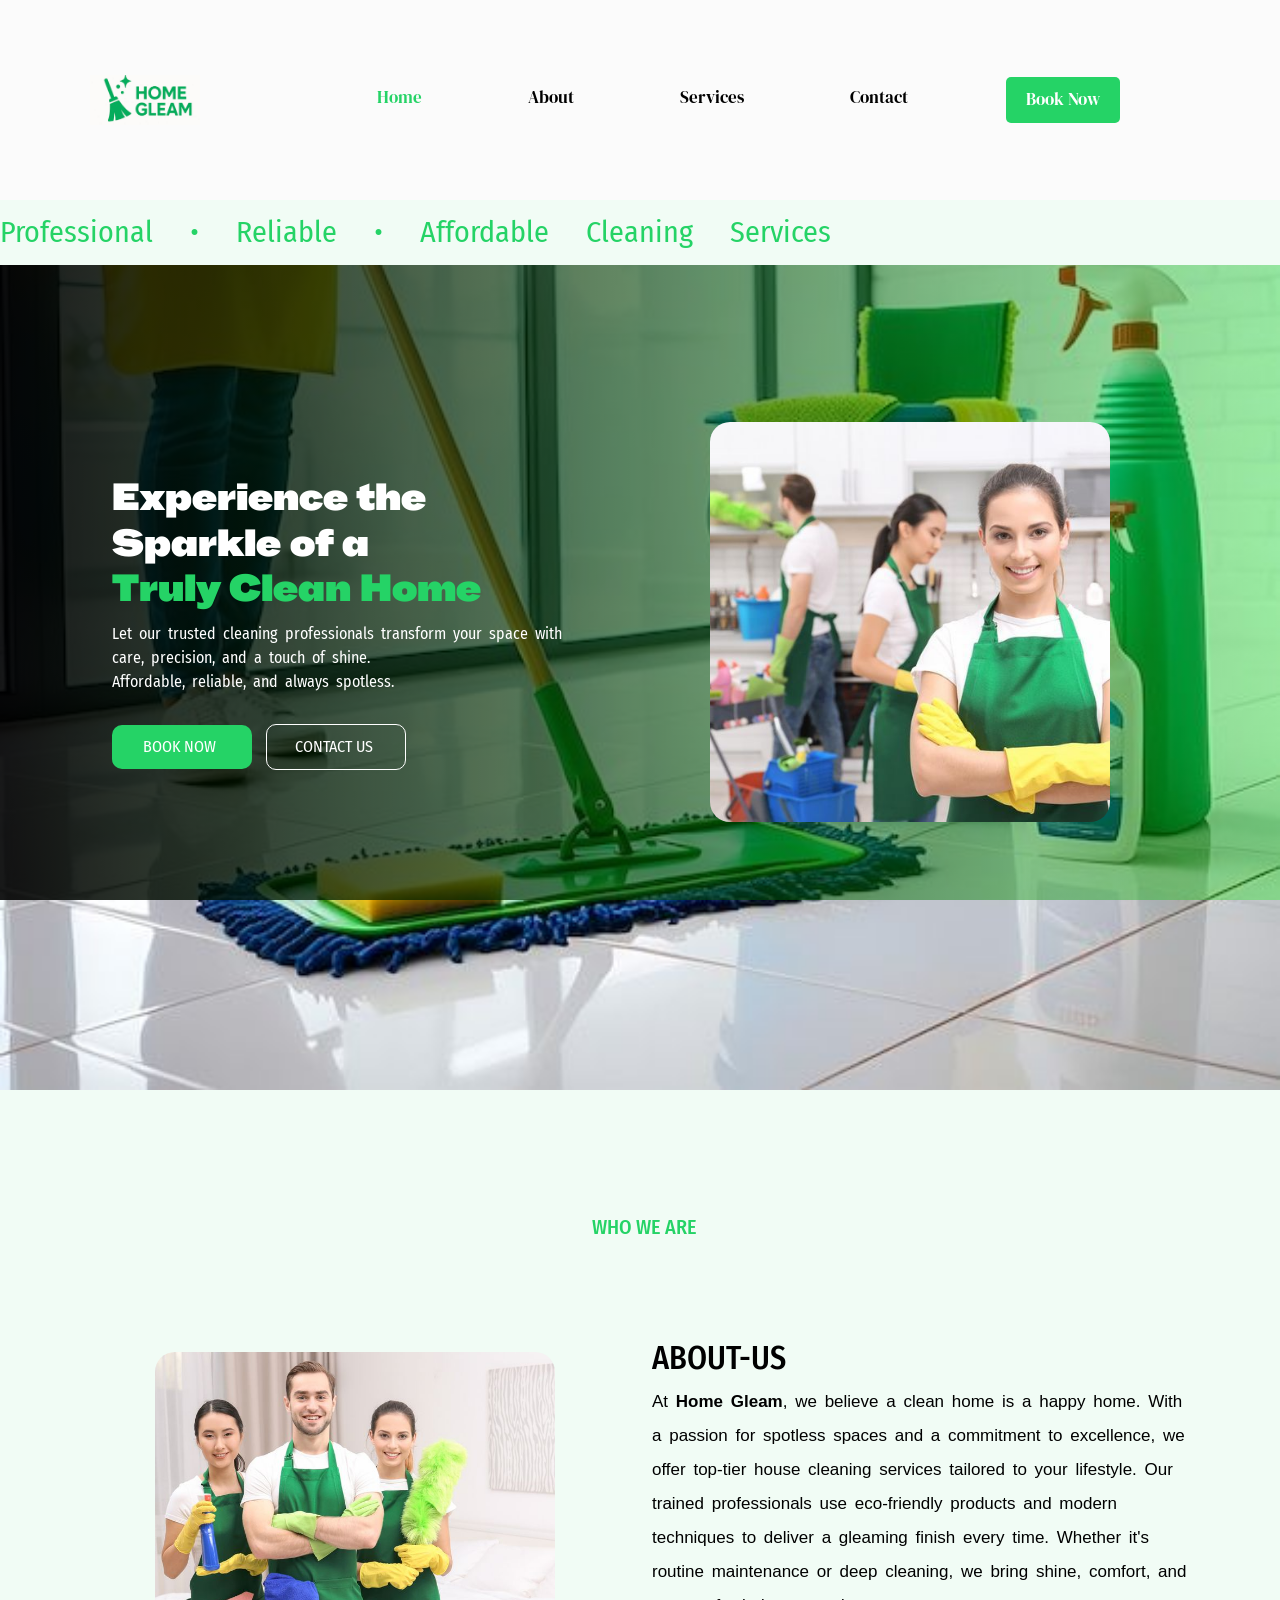
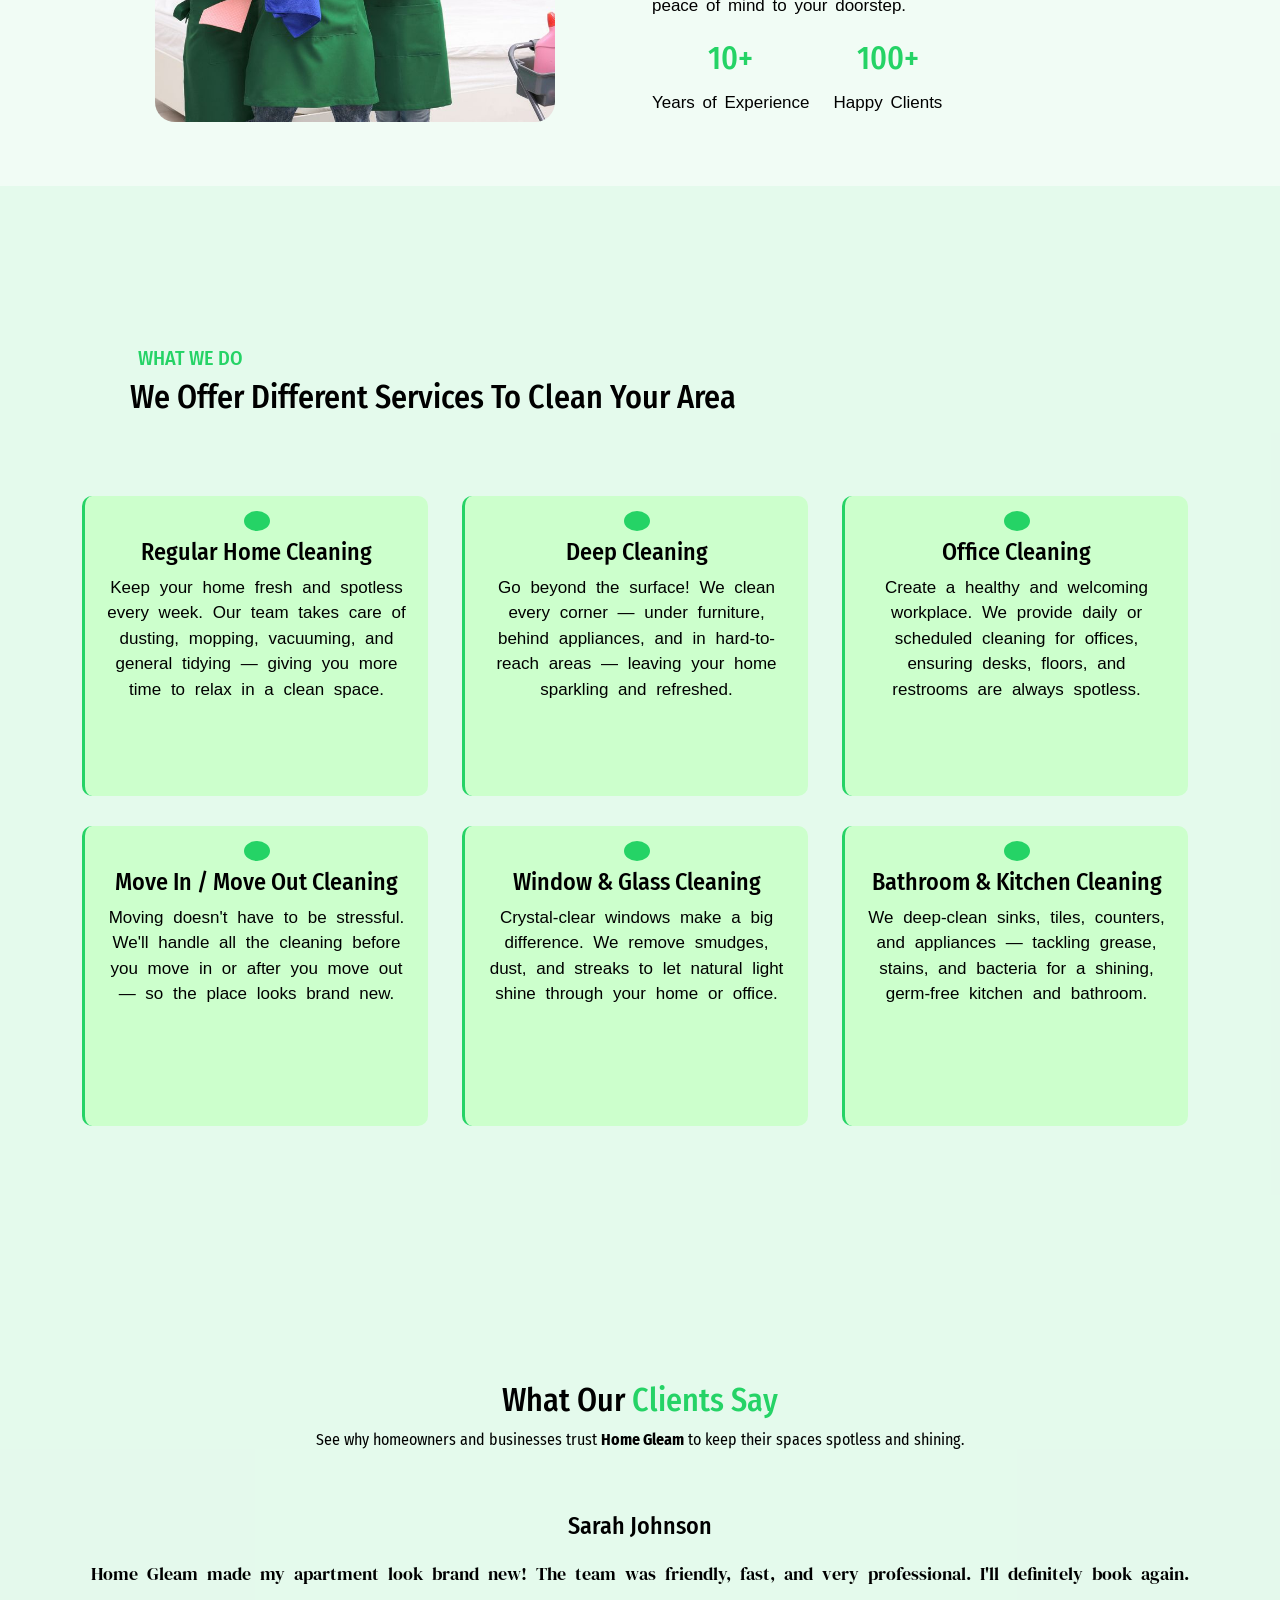
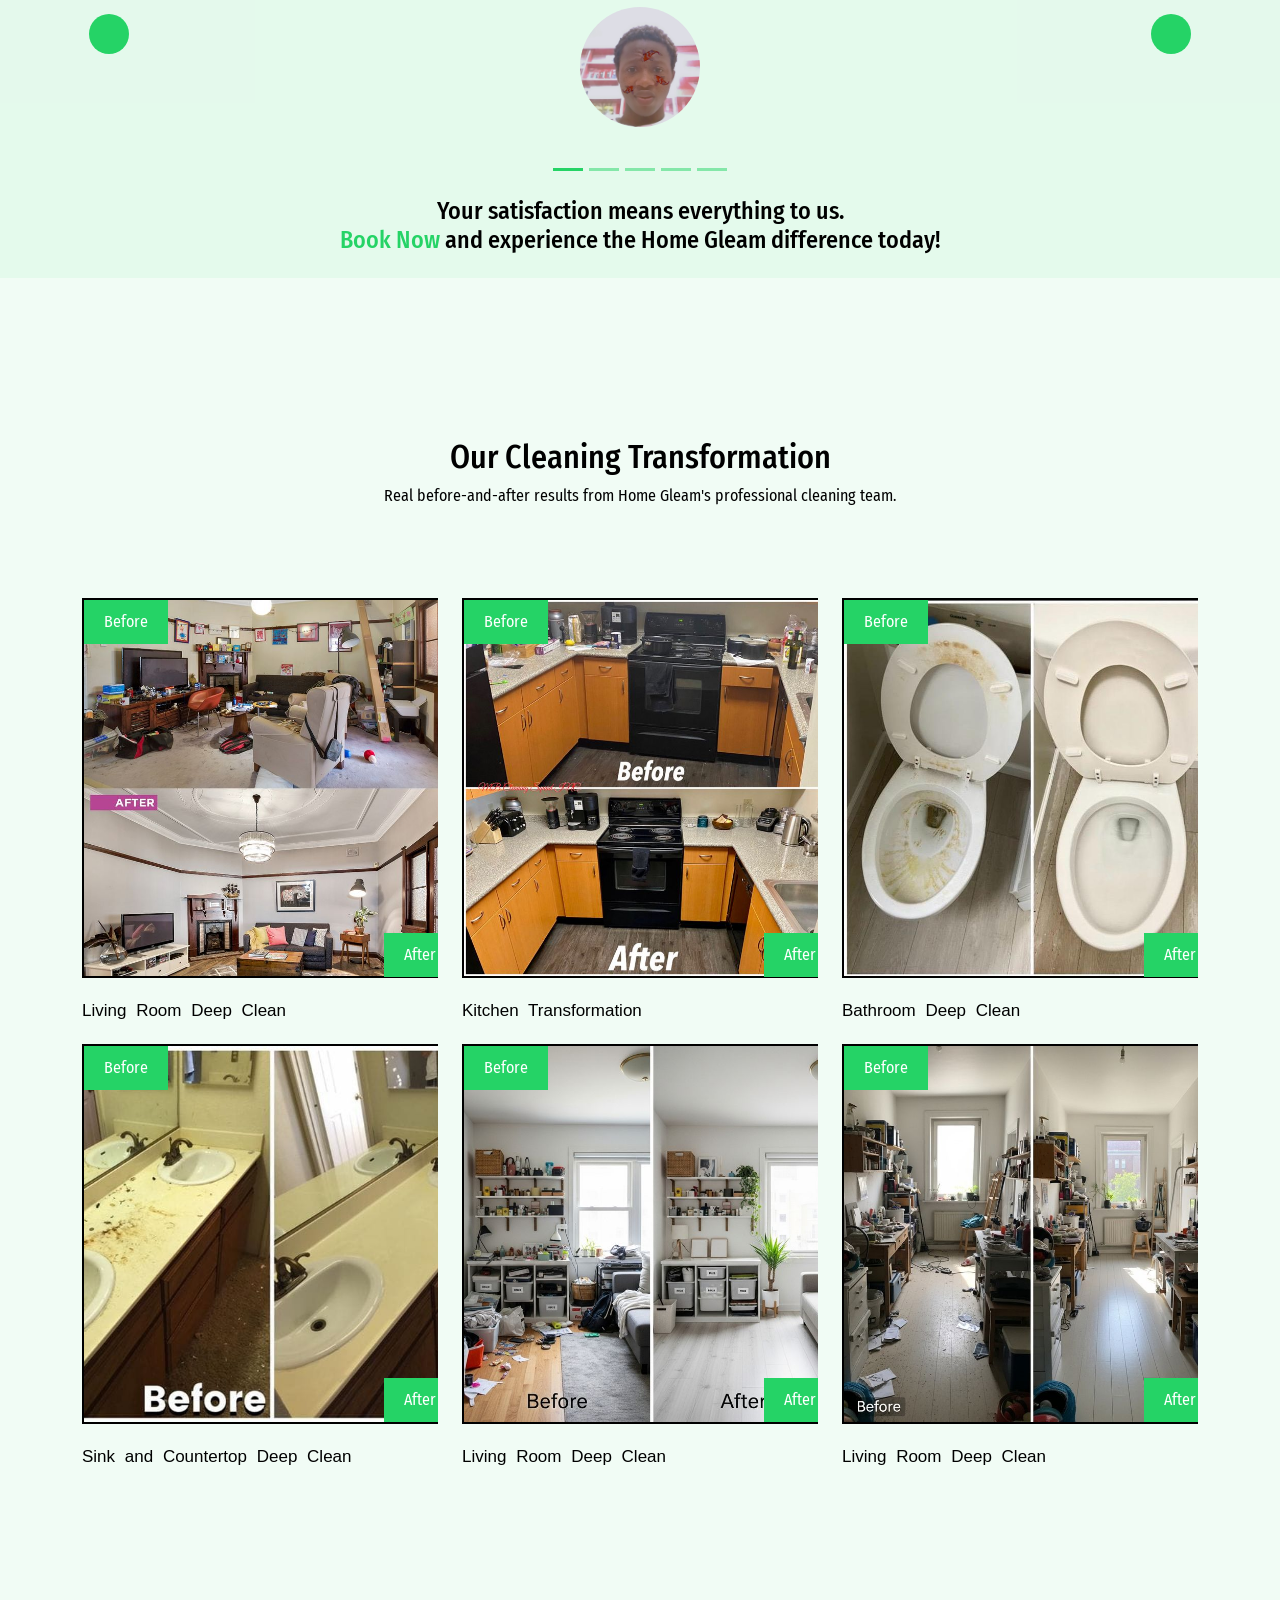
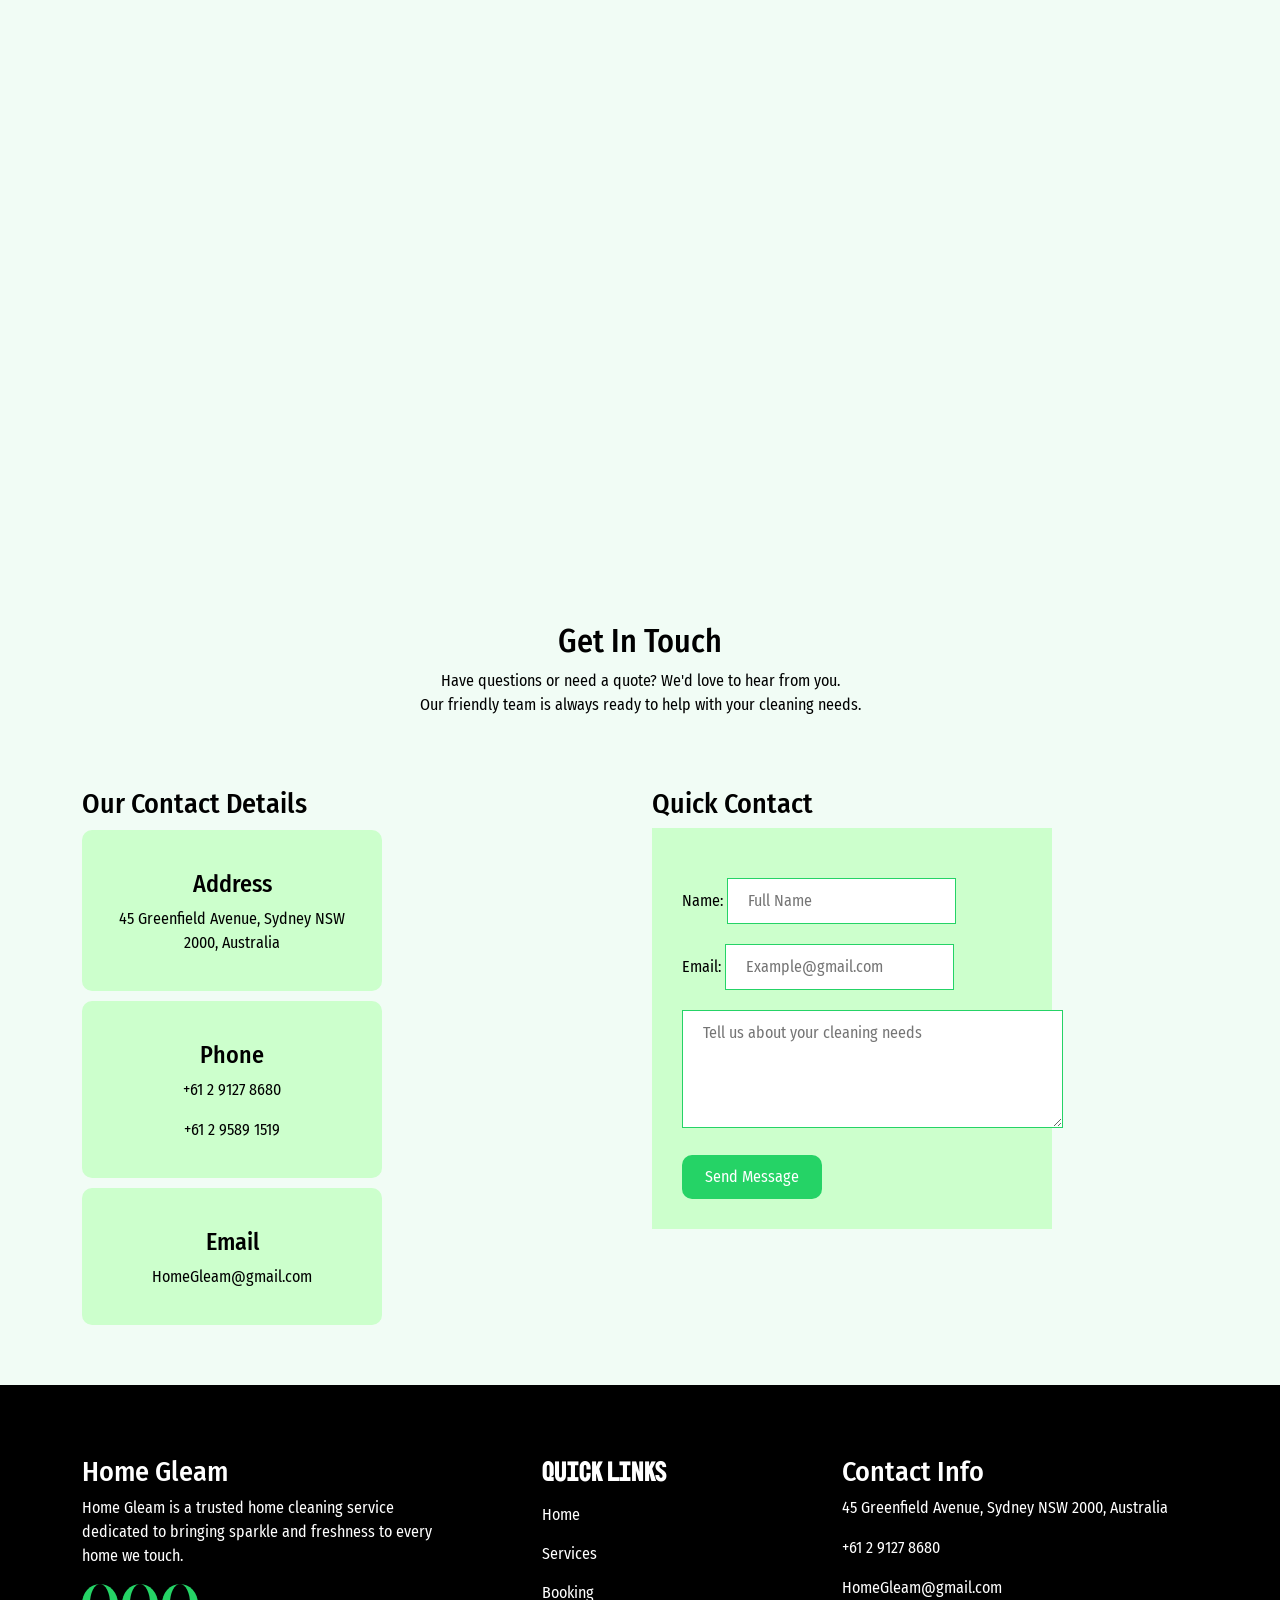
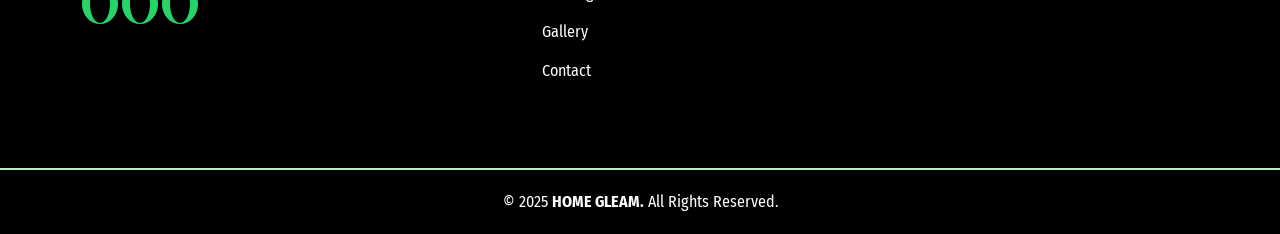
==== commit 45bda9bb: "Update index.html" ====
--- a/index.html
+++ b/index.html
@@ -55,7 +55,7 @@
 
             <!-- Logo -->
             <a class="navbar-brand" href="#Home">
-                <img src="../photos/home1.jpg" alt="Home Gleam Logo" width="80" height="80">
+                <img src="../photos/home1.jpg" alt="Home Gleam Logo" >
             </a>
 
             <!-- Toggle Button -->
@@ -809,4 +809,4 @@
 </div>
 <!--  -->
 </body>
-</html>+</html>
--- a/style.css
+++ b/style.css
@@ -91,6 +91,11 @@
 .nav-link:hover::after {
     width: 65px;
     background-color: #25d366;
+}
+.navbar-brand img {
+    width: 110px;
+    height: 50px;
+    object-fit: cover;
 }
 
 .booking {
@@ -975,4 +980,4 @@
         padding: 40px;
         text-align: left;
     }
-}+}
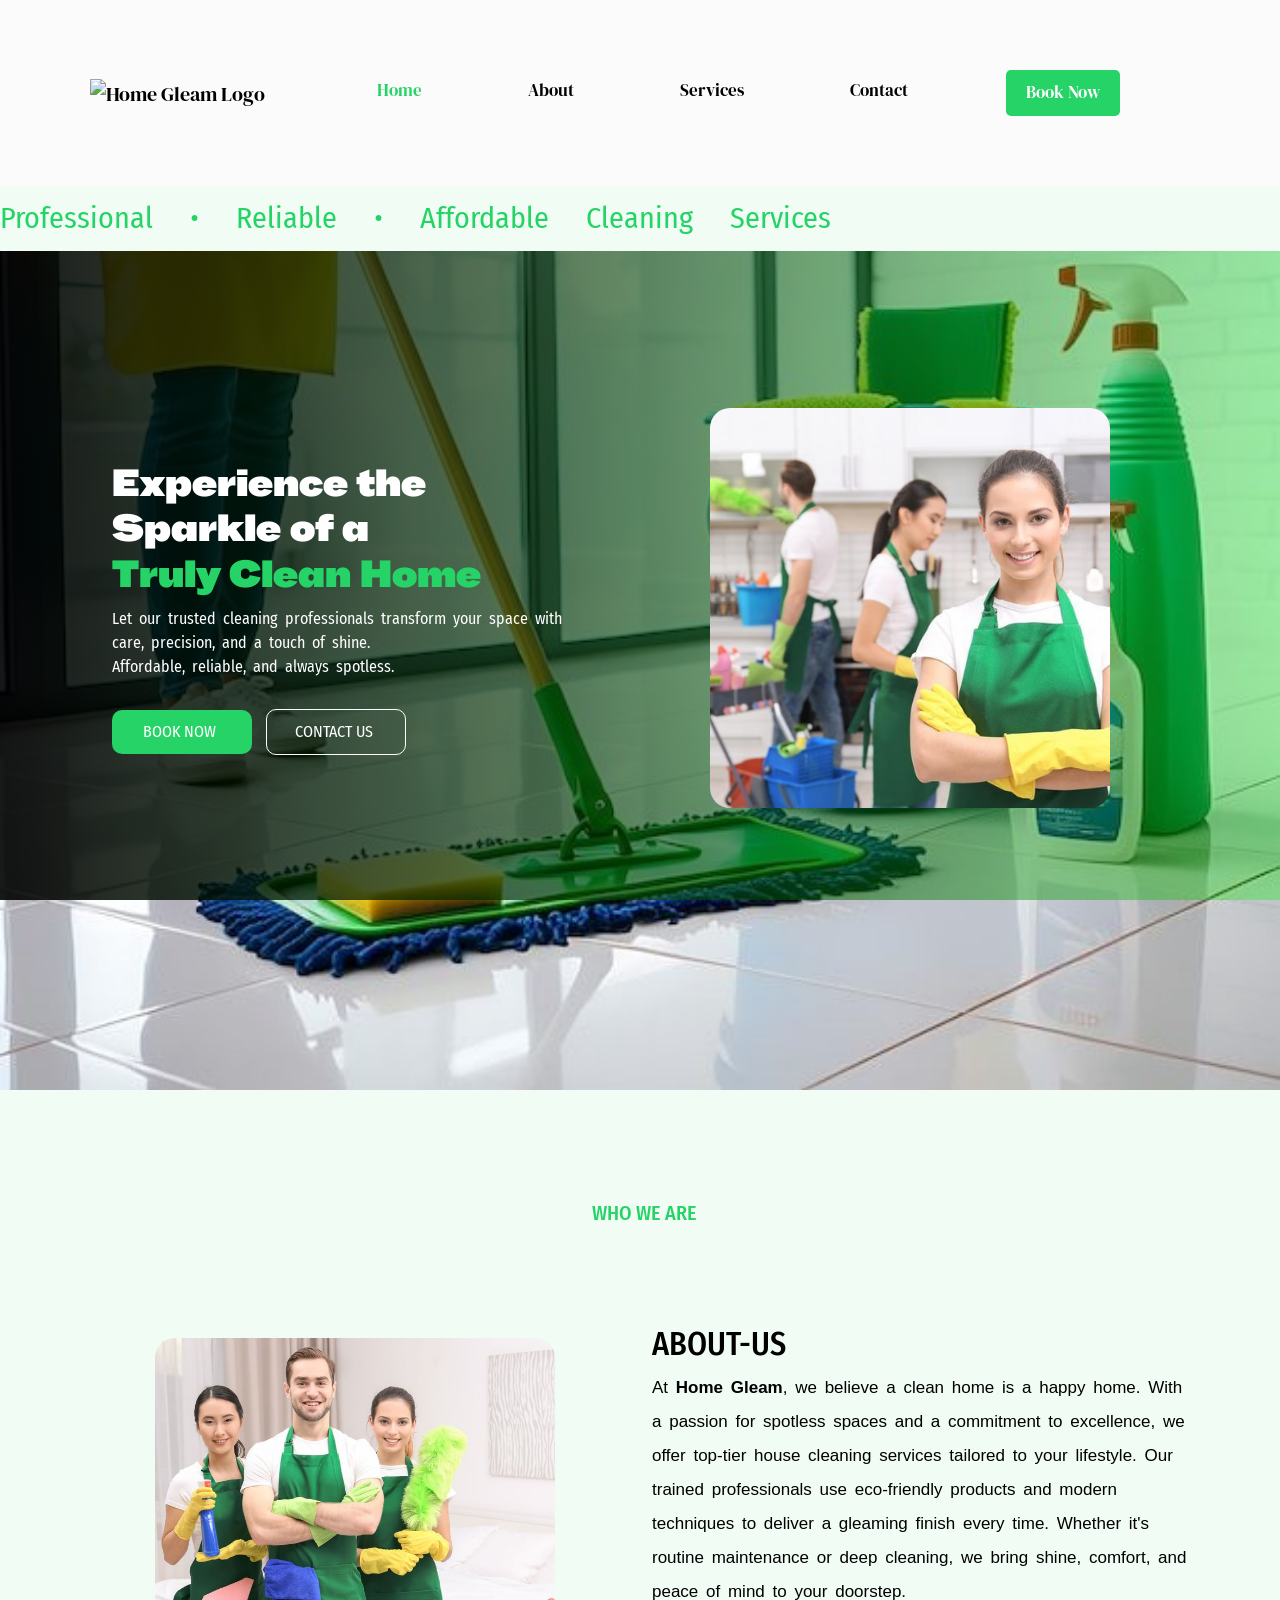
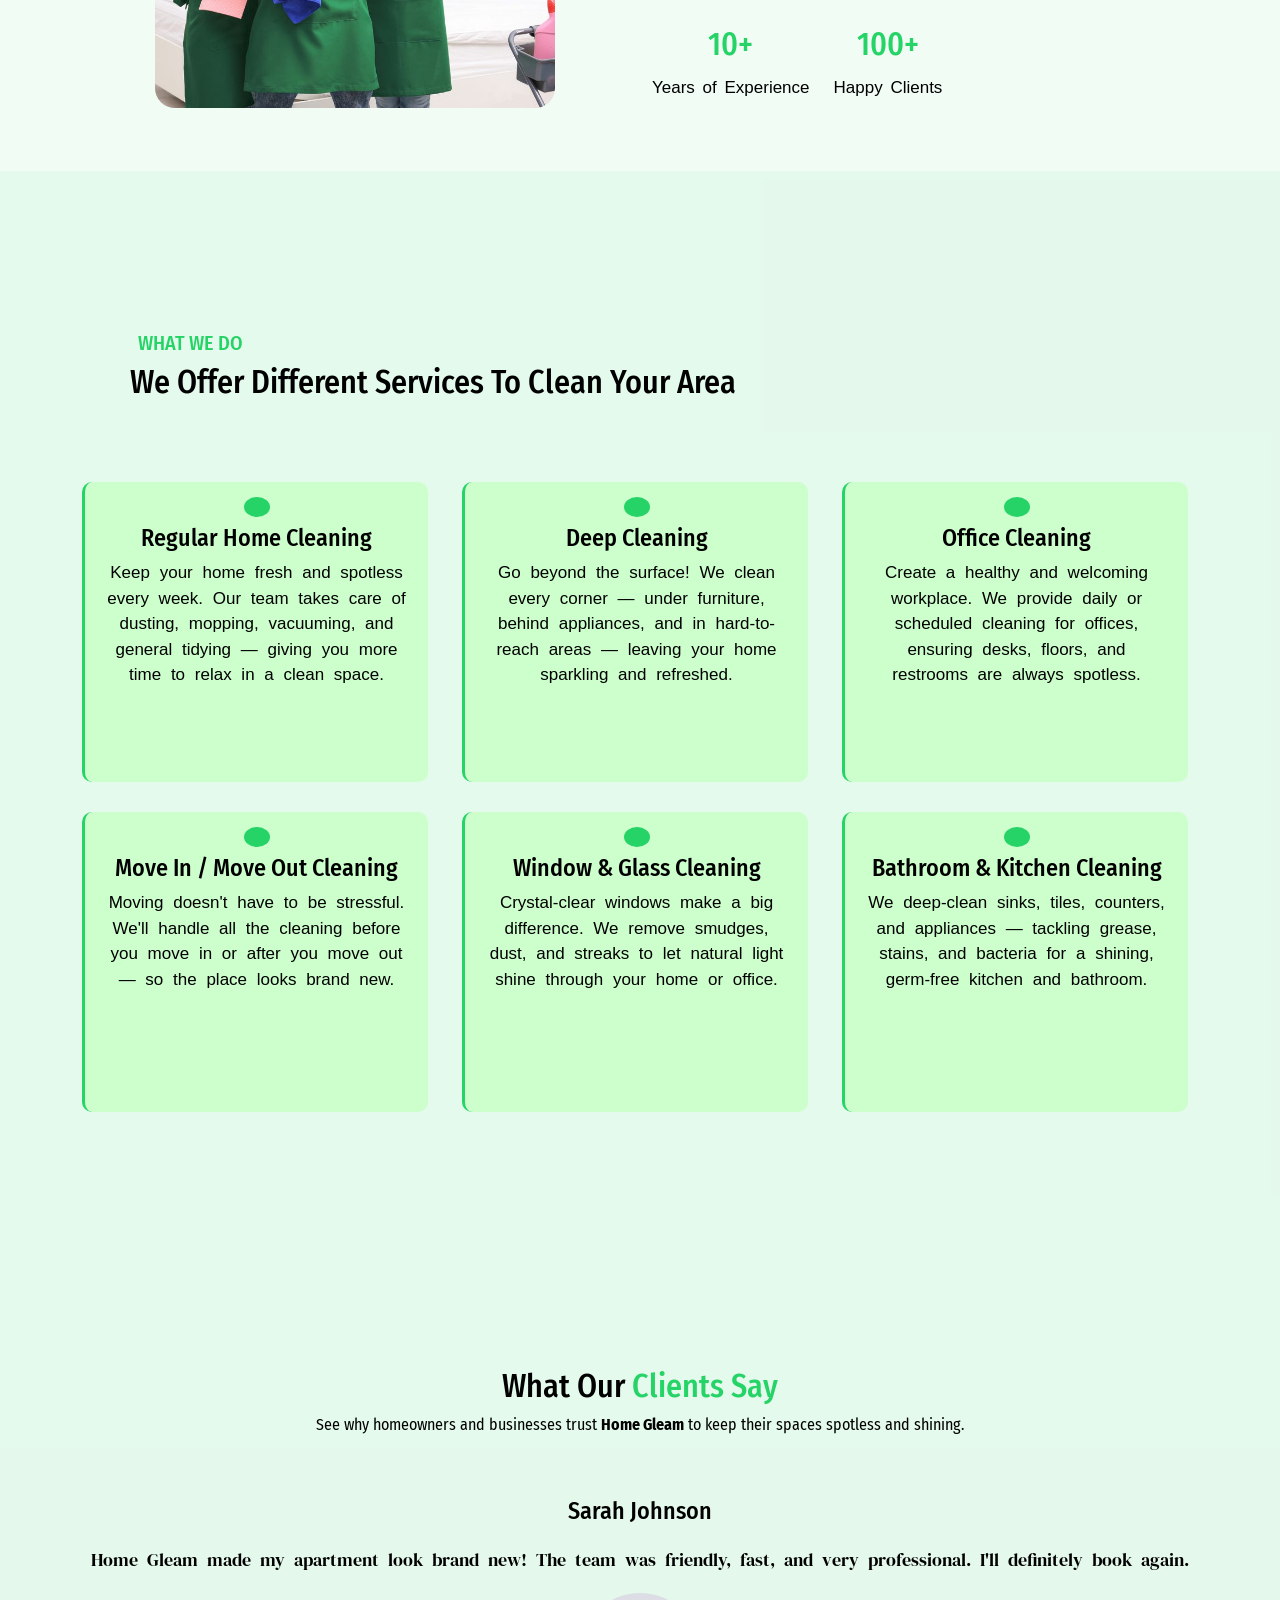
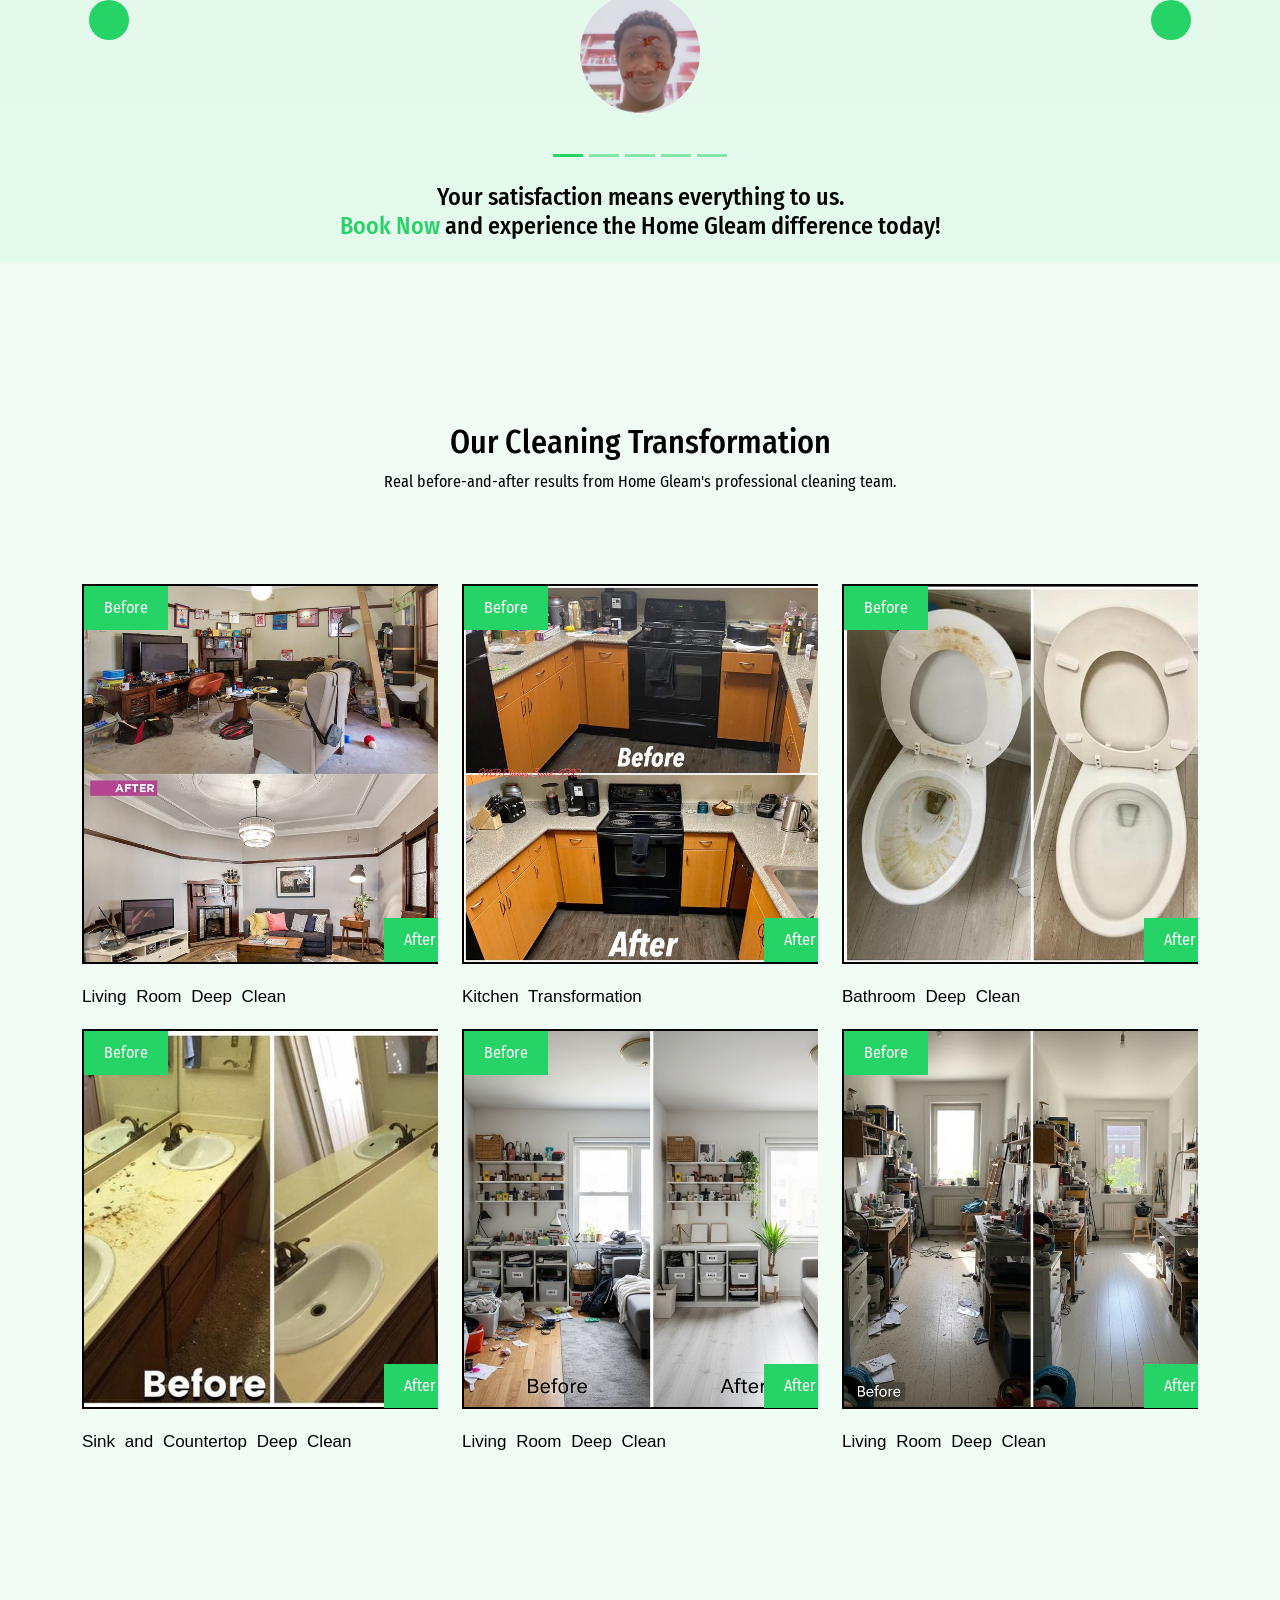
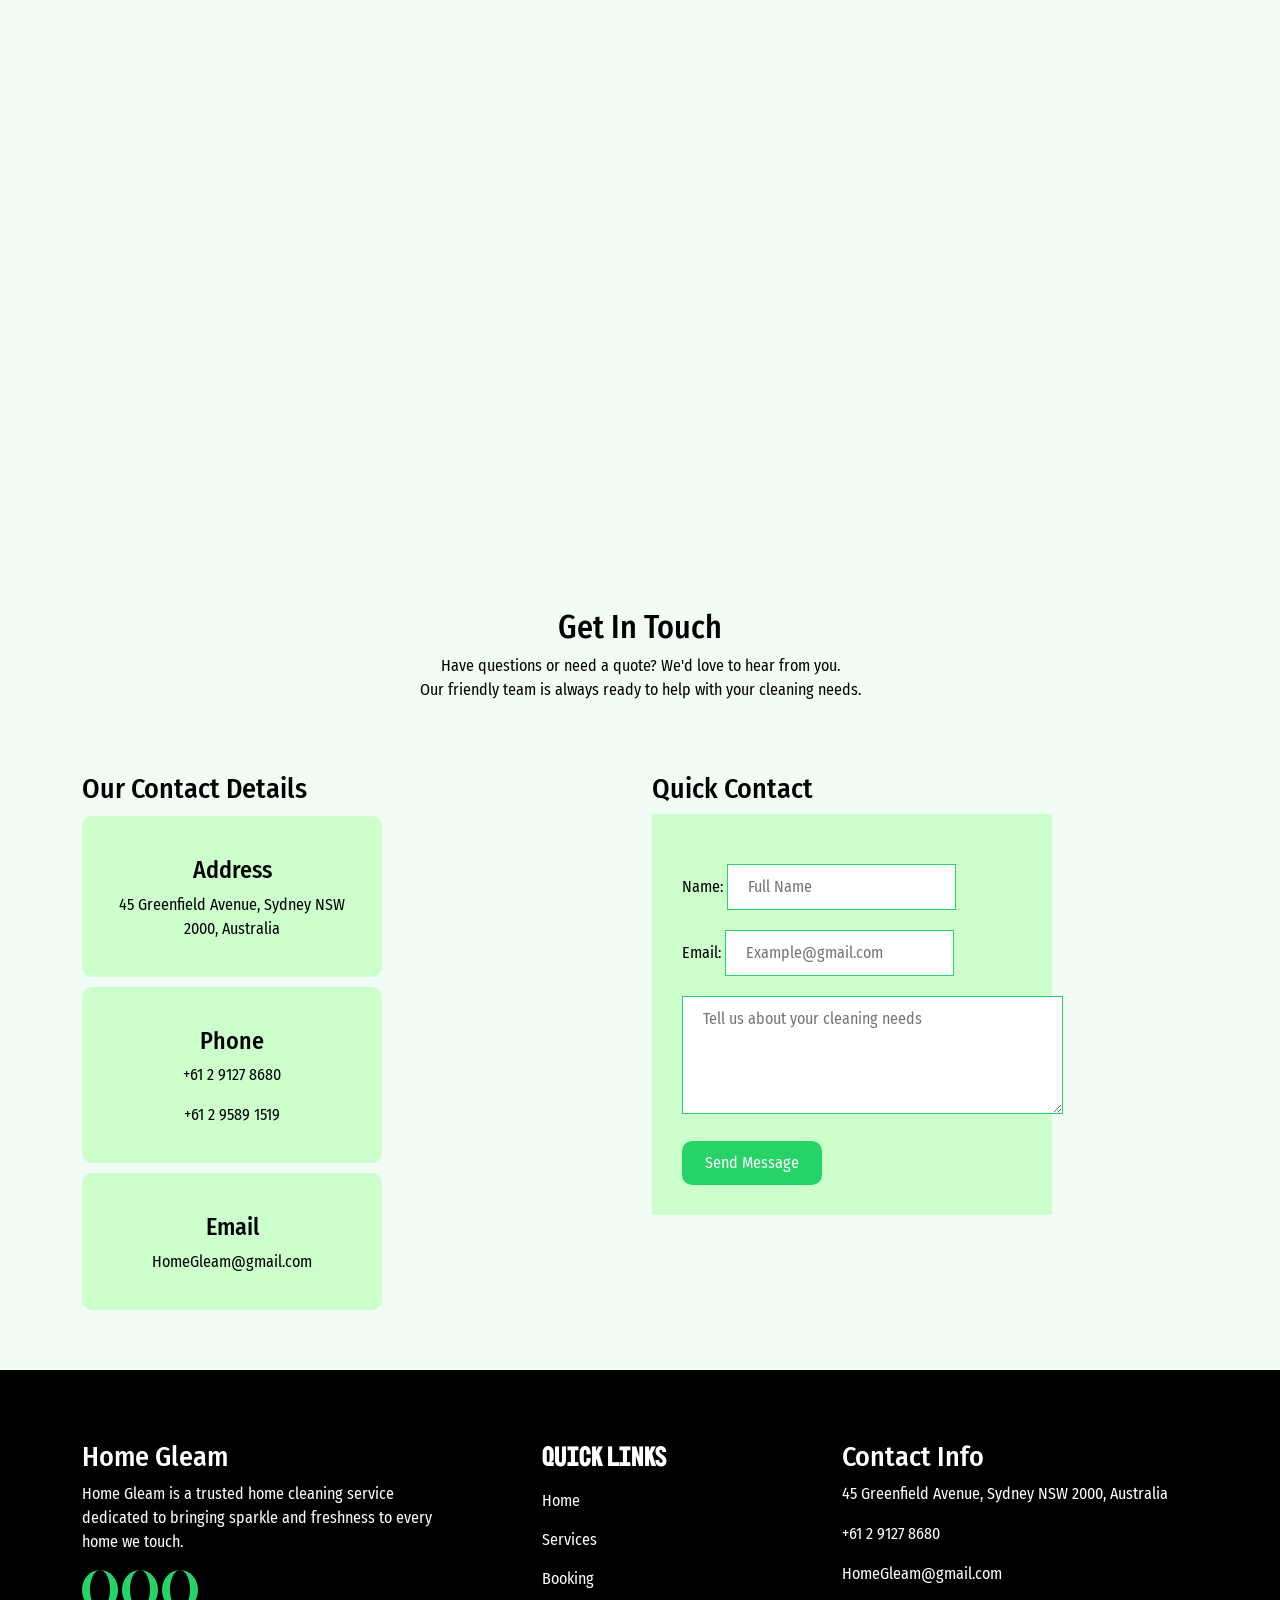
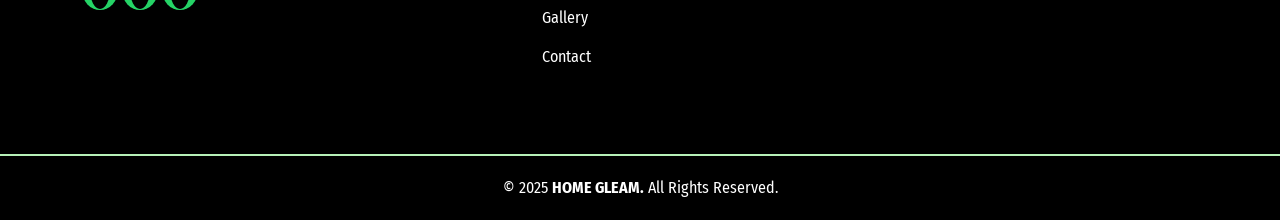
==== commit 092e19e1: "Update index.html" ====
--- a/index.html
+++ b/index.html
@@ -55,7 +55,7 @@
 
             <!-- Logo -->
             <a class="navbar-brand" href="#Home">
-                <img src="../photos/home1.jpg" alt="Home Gleam Logo" >
+                <img src="../potos/home1.jpg" alt="Home Gleam Logo" >
             </a>
 
             <!-- Toggle Button -->
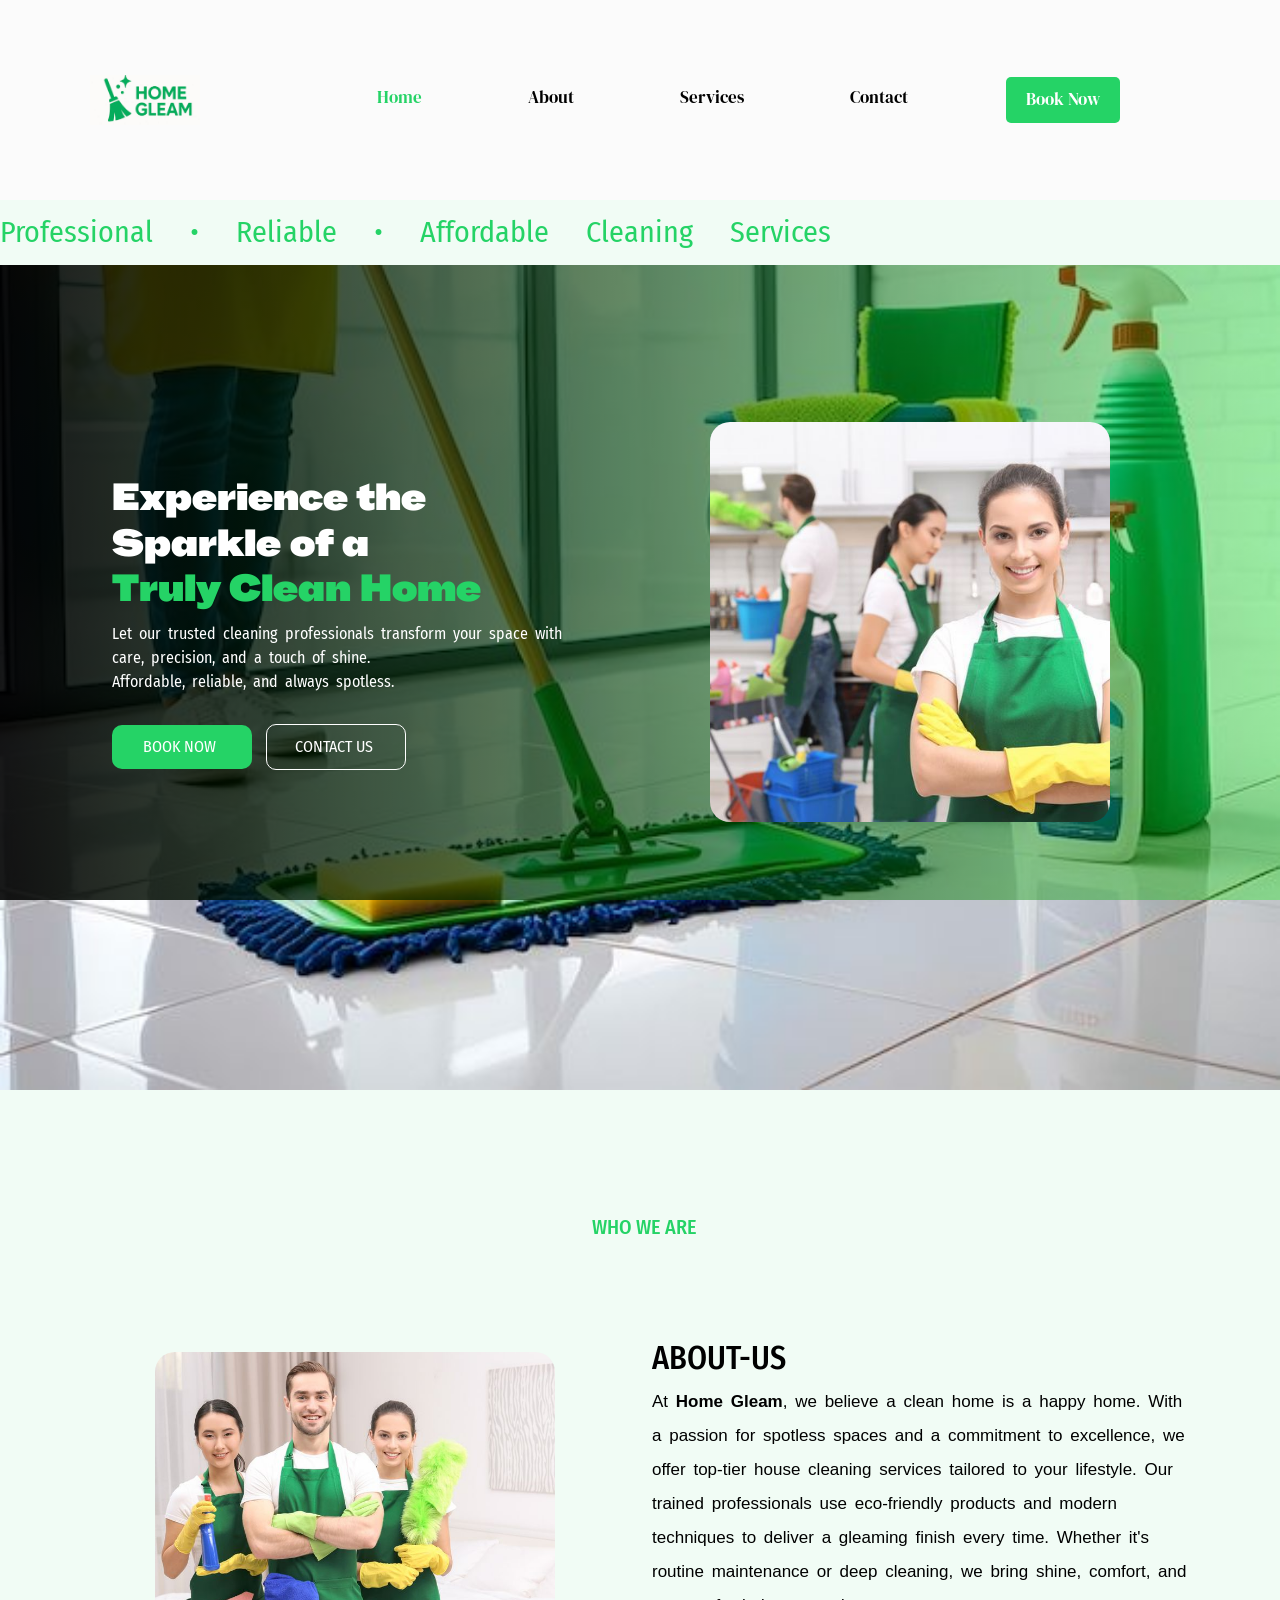
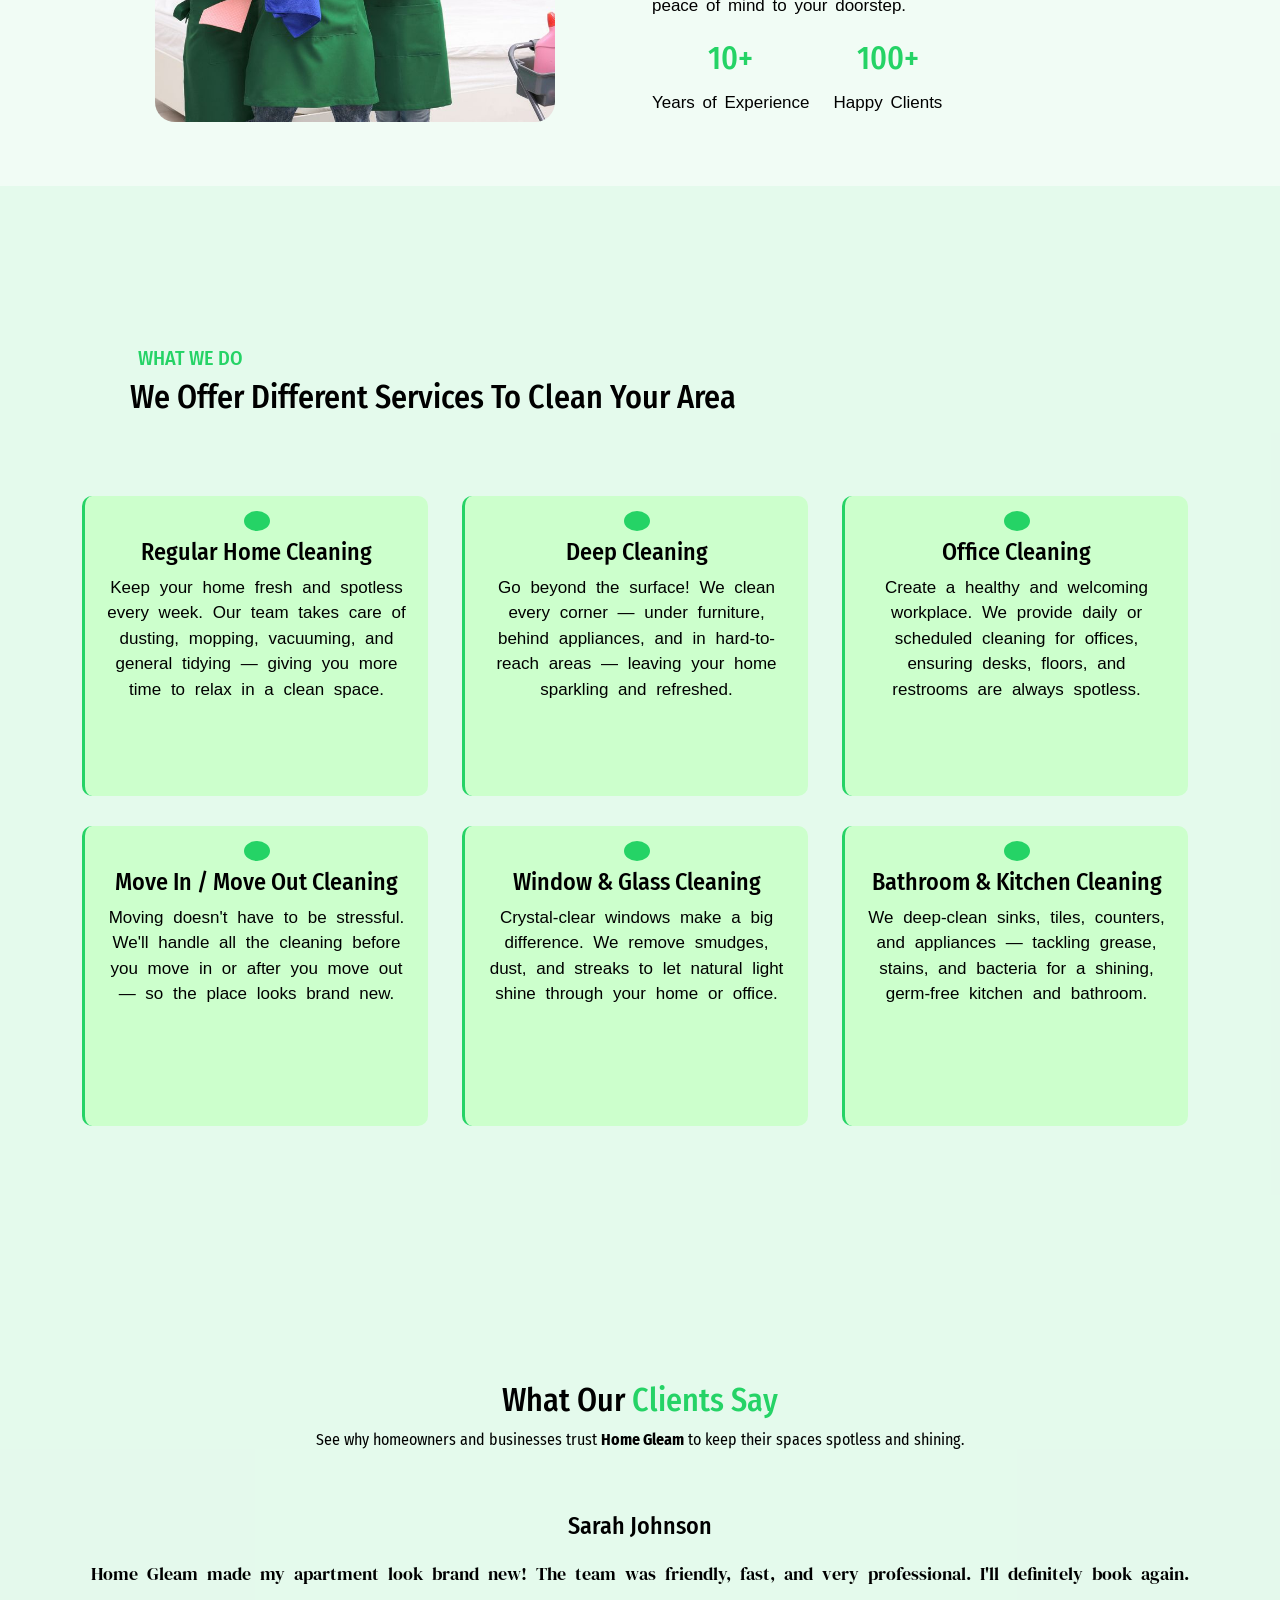
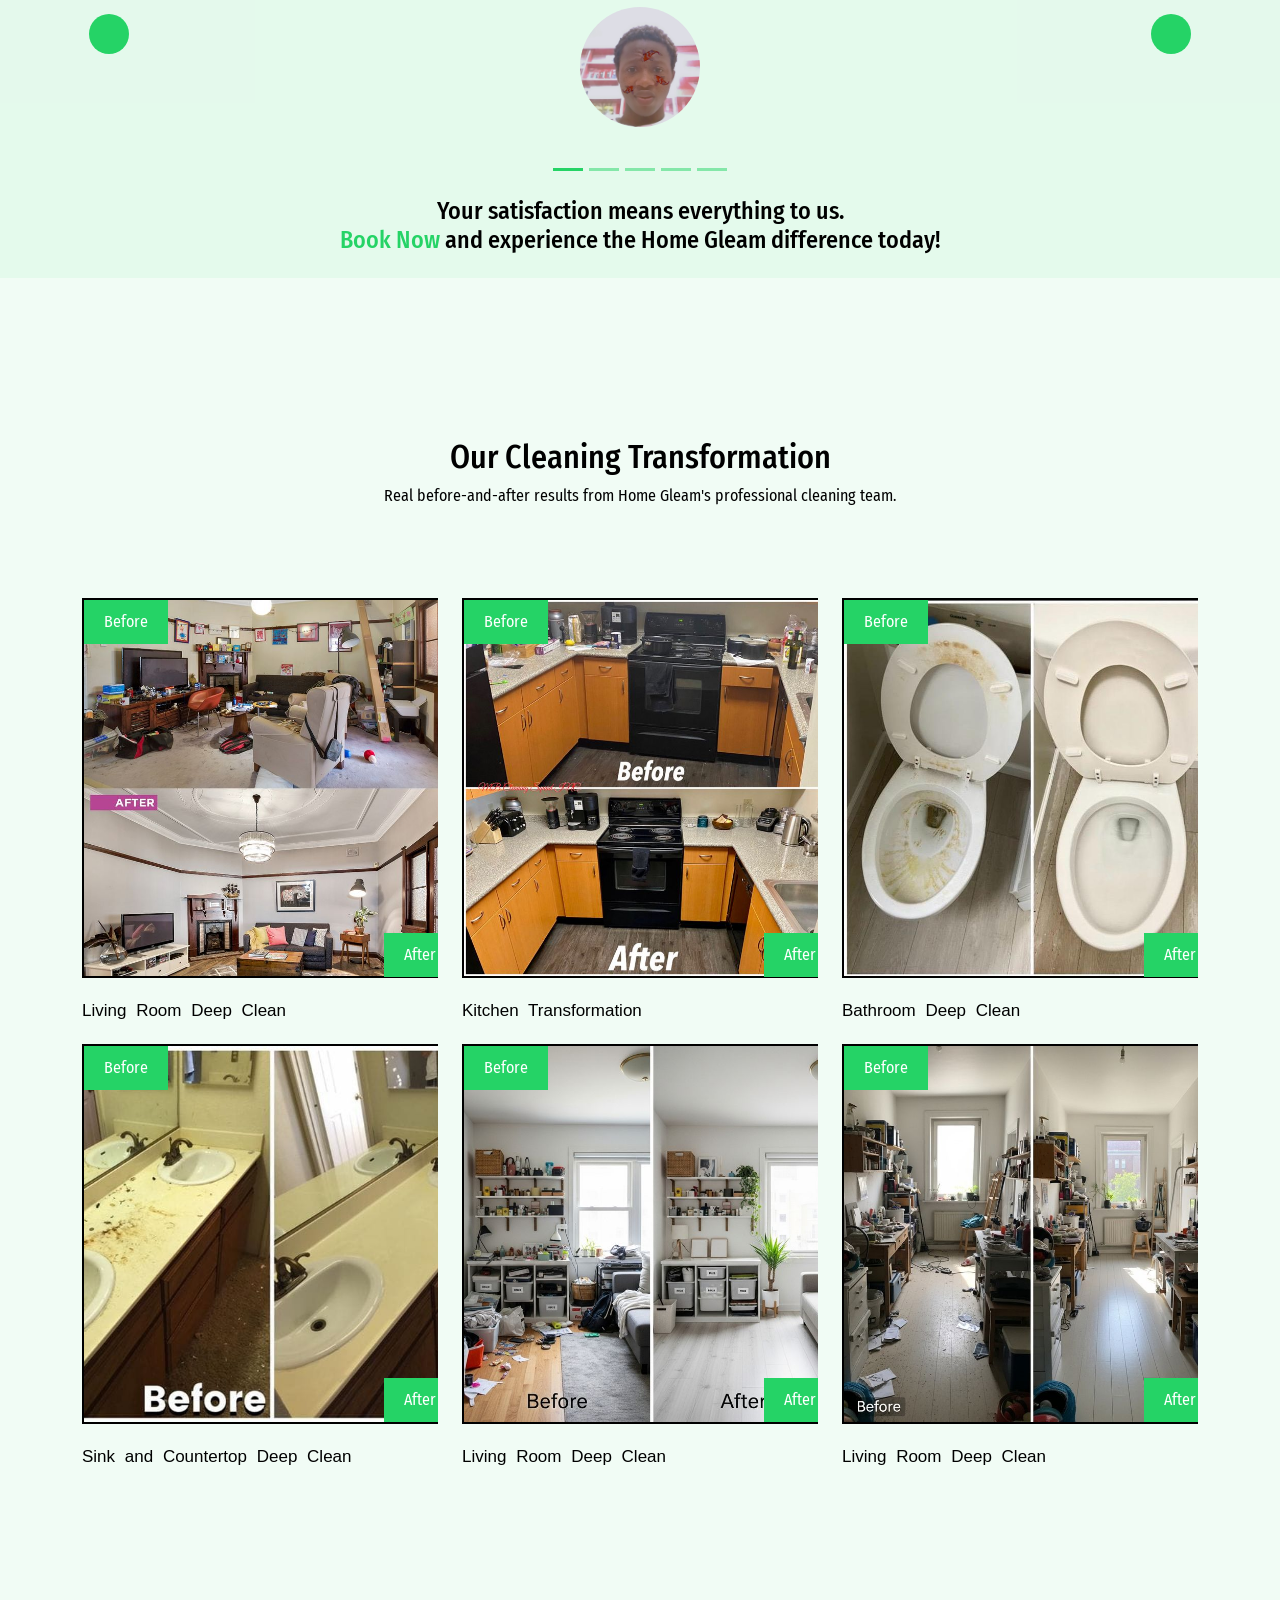
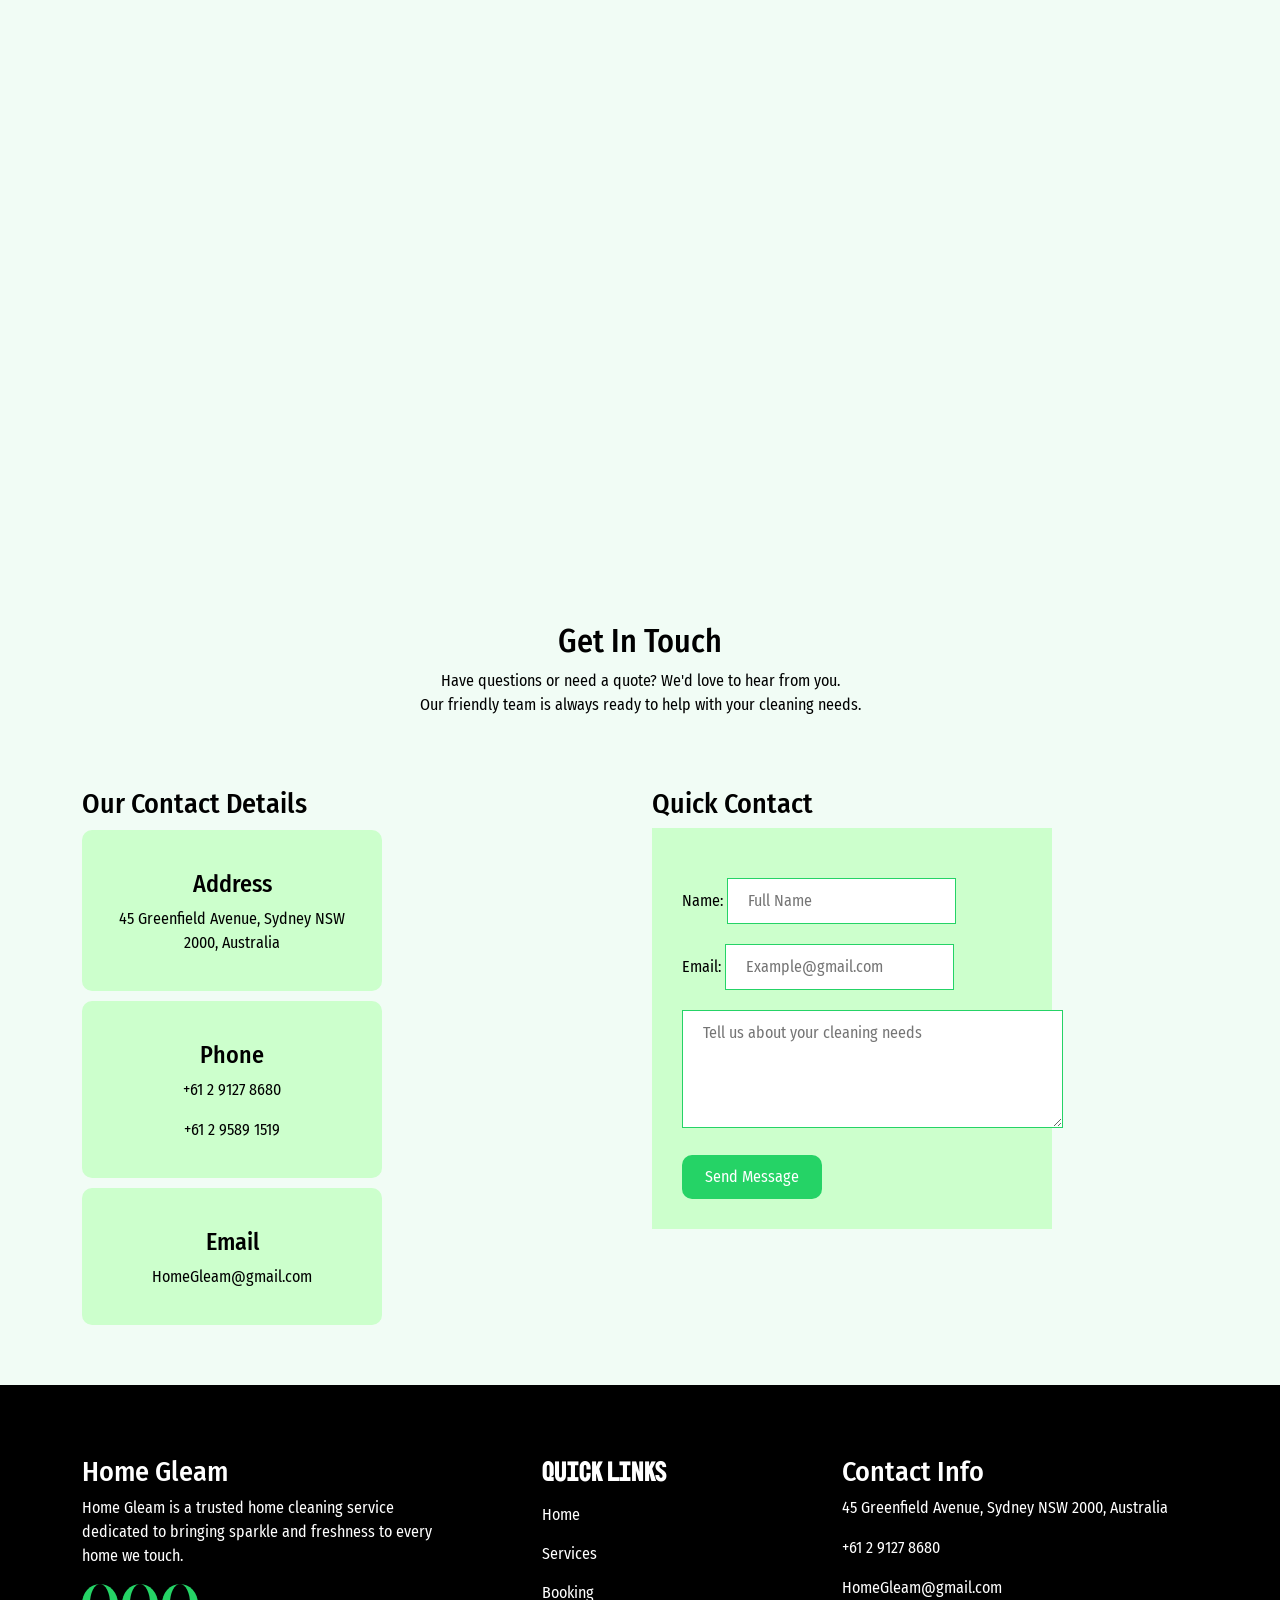
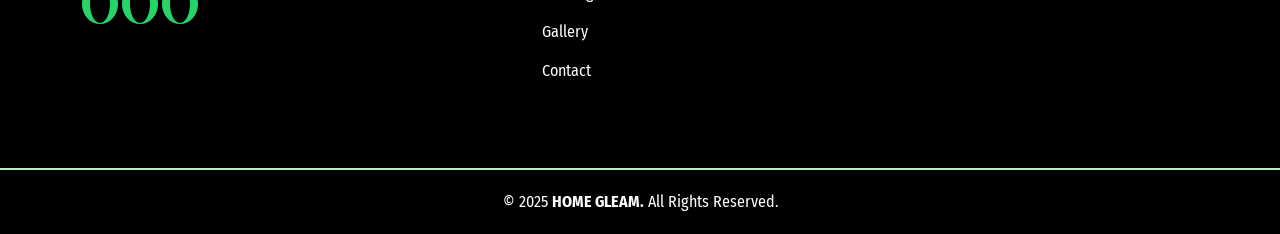
==== commit 0a7fc296: "Update index.html" ====
--- a/index.html
+++ b/index.html
@@ -55,7 +55,7 @@
 
             <!-- Logo -->
             <a class="navbar-brand" href="#Home">
-                <img src="../potos/home1.jpg" alt="Home Gleam Logo" >
+                <img src="../photos/home1.jpg" alt="Home Gleam Logo" >
             </a>
 
             <!-- Toggle Button -->
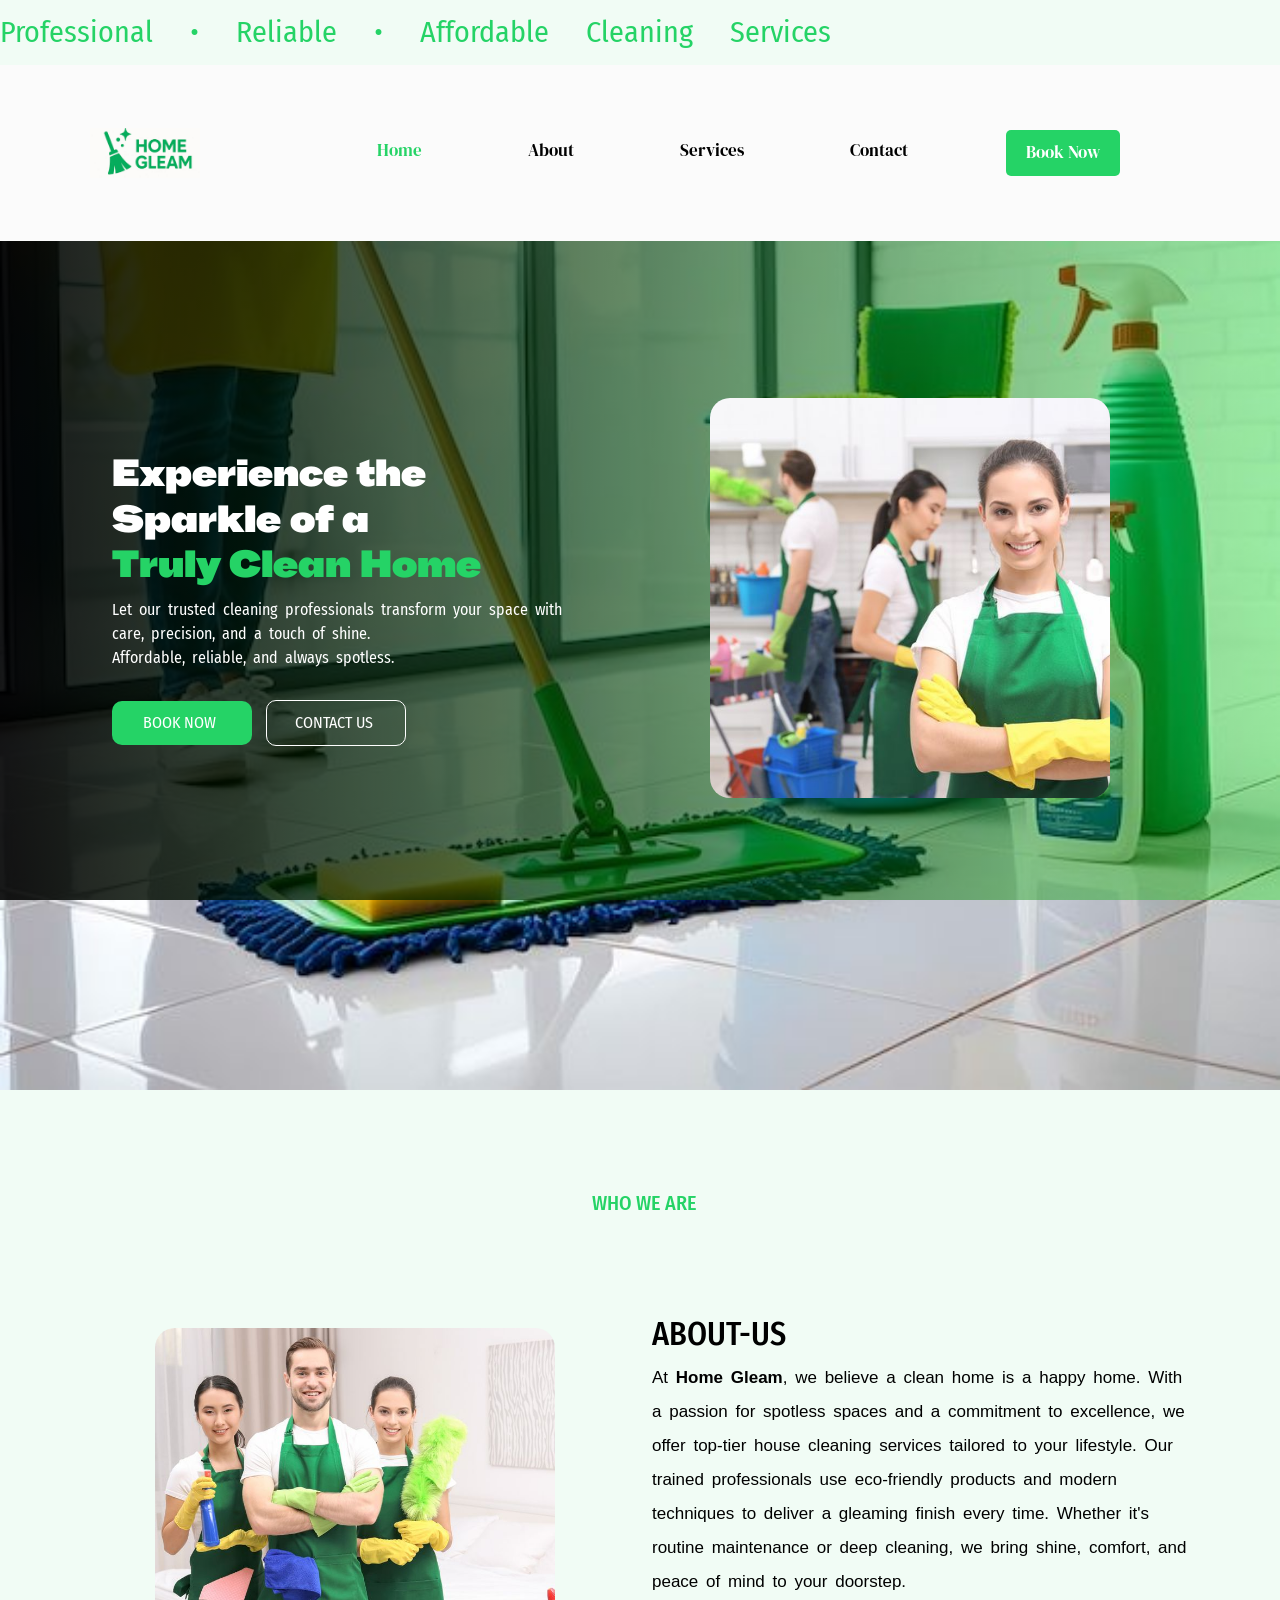
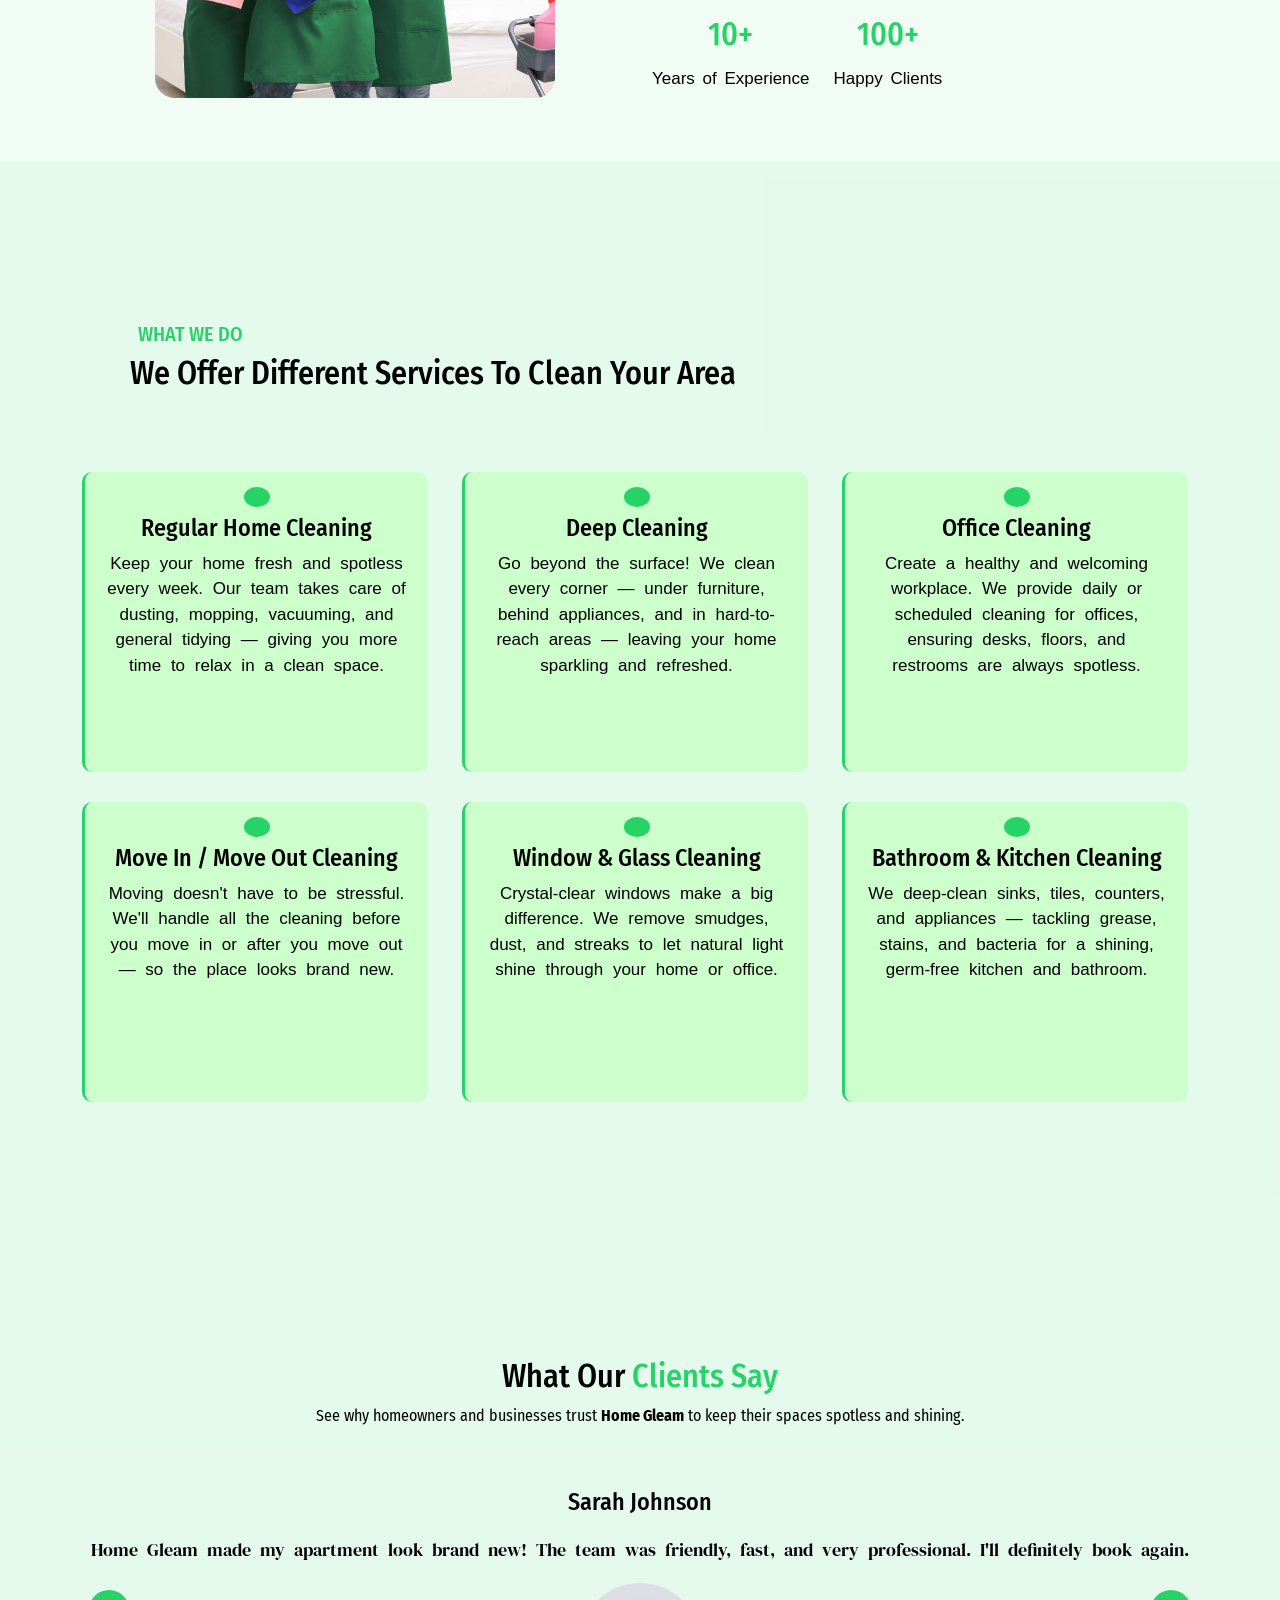
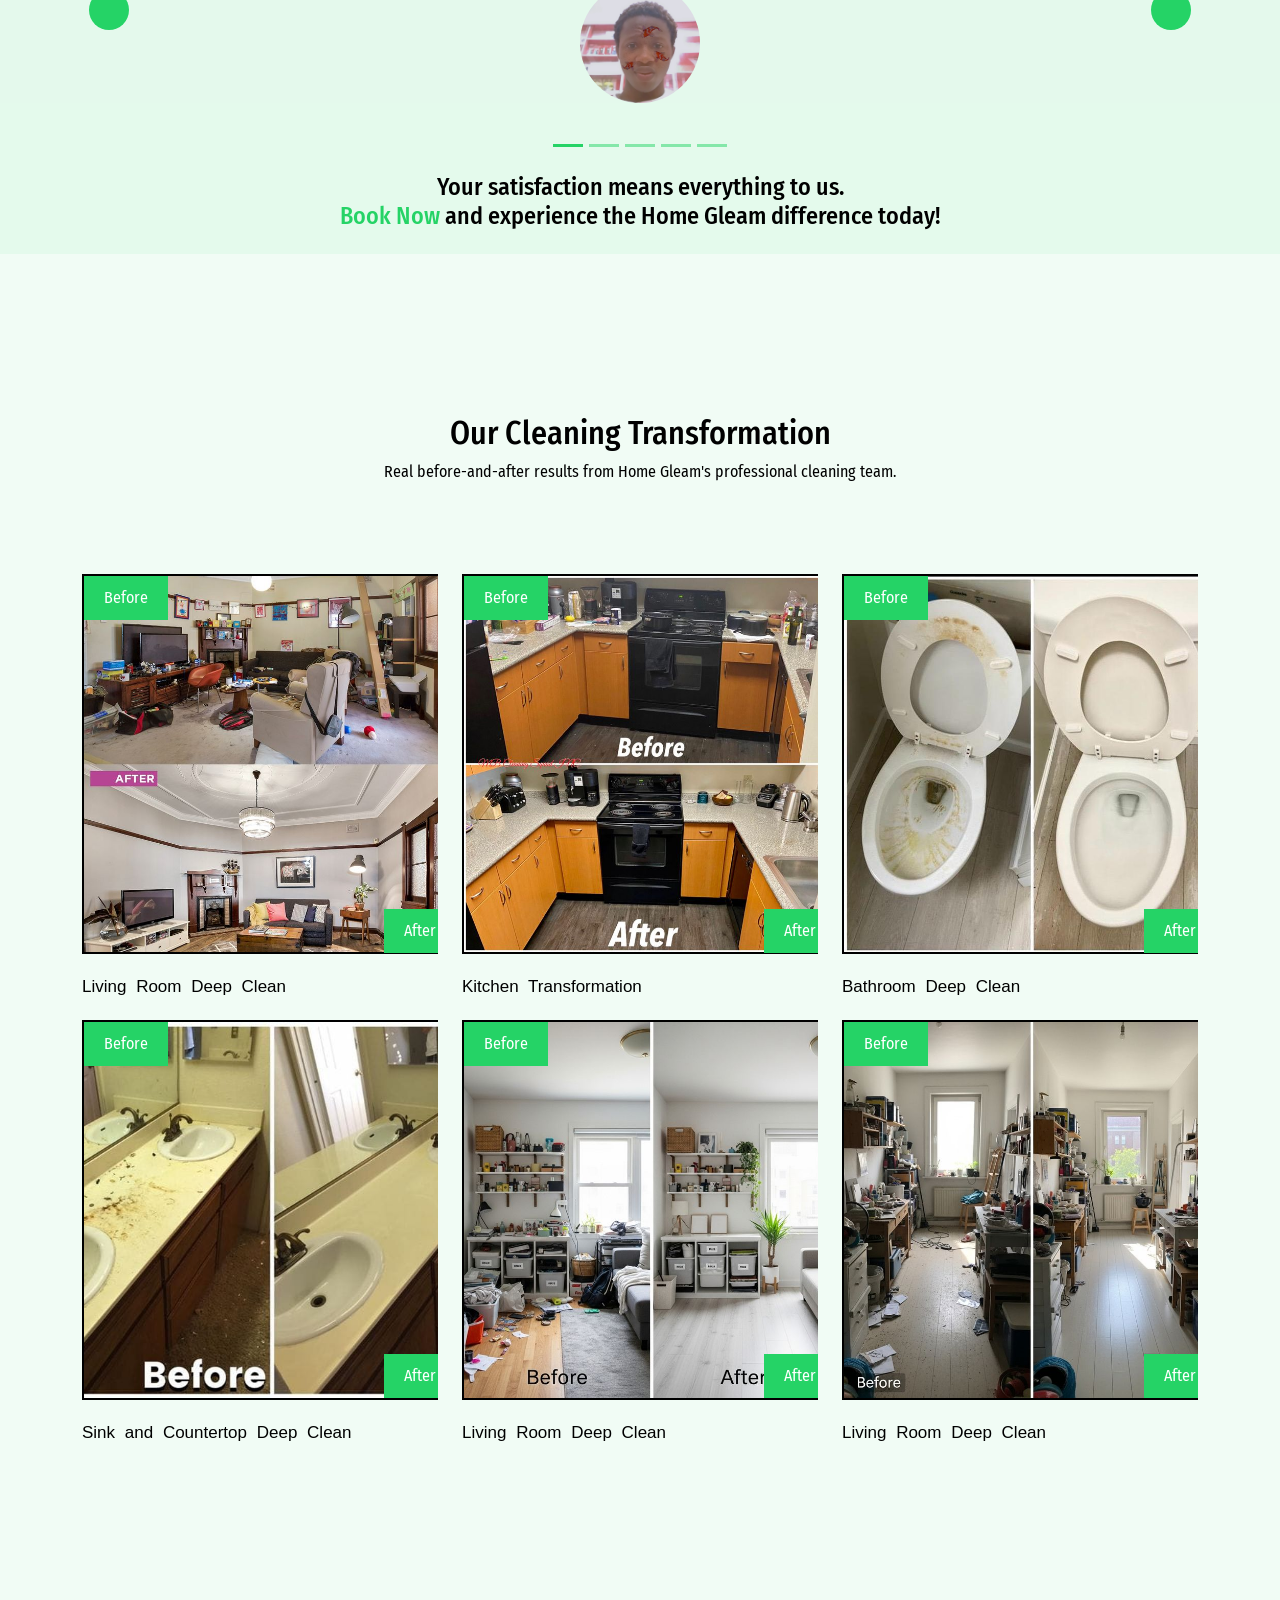
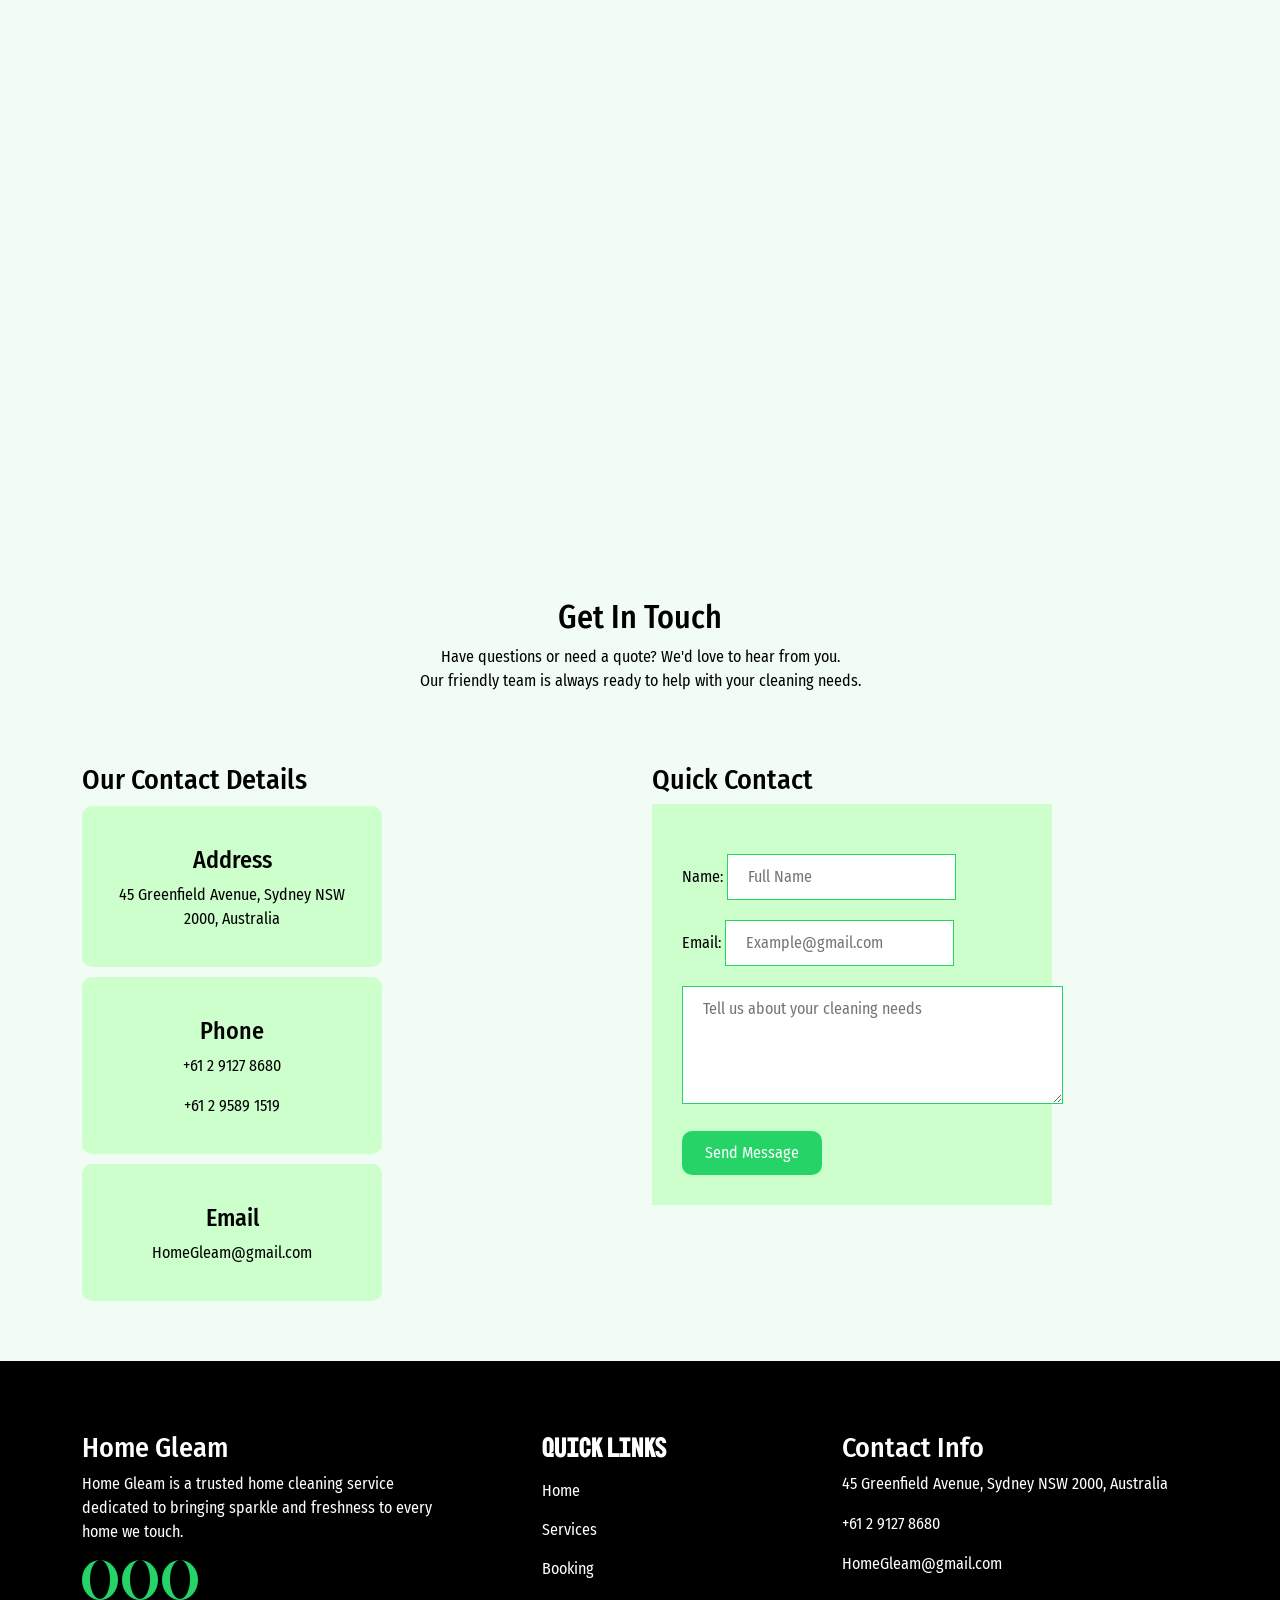
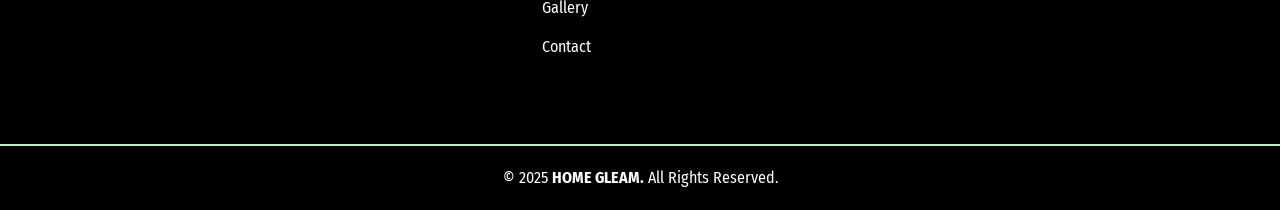
==== commit 62fb3586: "Update index.html" ====
--- a/index.html
+++ b/index.html
@@ -49,6 +49,14 @@
 </head>
 
 <body>
+    
+    <!-- Scrolling Text -->
+    <div class="scrol-ma">
+        <p class="scrol">
+            Professional • Reliable • Affordable Cleaning Services
+        </p>
+    </div>
+    
     <!-- NAVBAR -->
     <nav class="navbar navbar-expand-lg">
         <div class="container">
@@ -96,12 +104,6 @@
         </div>
     </nav>
 
-    <!-- Scrolling Text -->
-    <div class="scrol-ma">
-        <p class="scrol">
-            Professional • Reliable • Affordable Cleaning Services
-        </p>
-    </div>
 
     <!-- HERO -->
 <section id="Home">
--- a/style.css
+++ b/style.css
@@ -47,7 +47,7 @@
 
 .navbar {
     background-color: #fbfbfb;
-    padding: 20px !important;
+
 
     font-family: "DM Serif Display", serif;
     font-size: 17px;
@@ -635,9 +635,7 @@
 
     /* Navbar */
 
-    .navbar {
-        padding: 15px !important;
-    }
+
 
     .navbar-brand img {
         width: 60px;
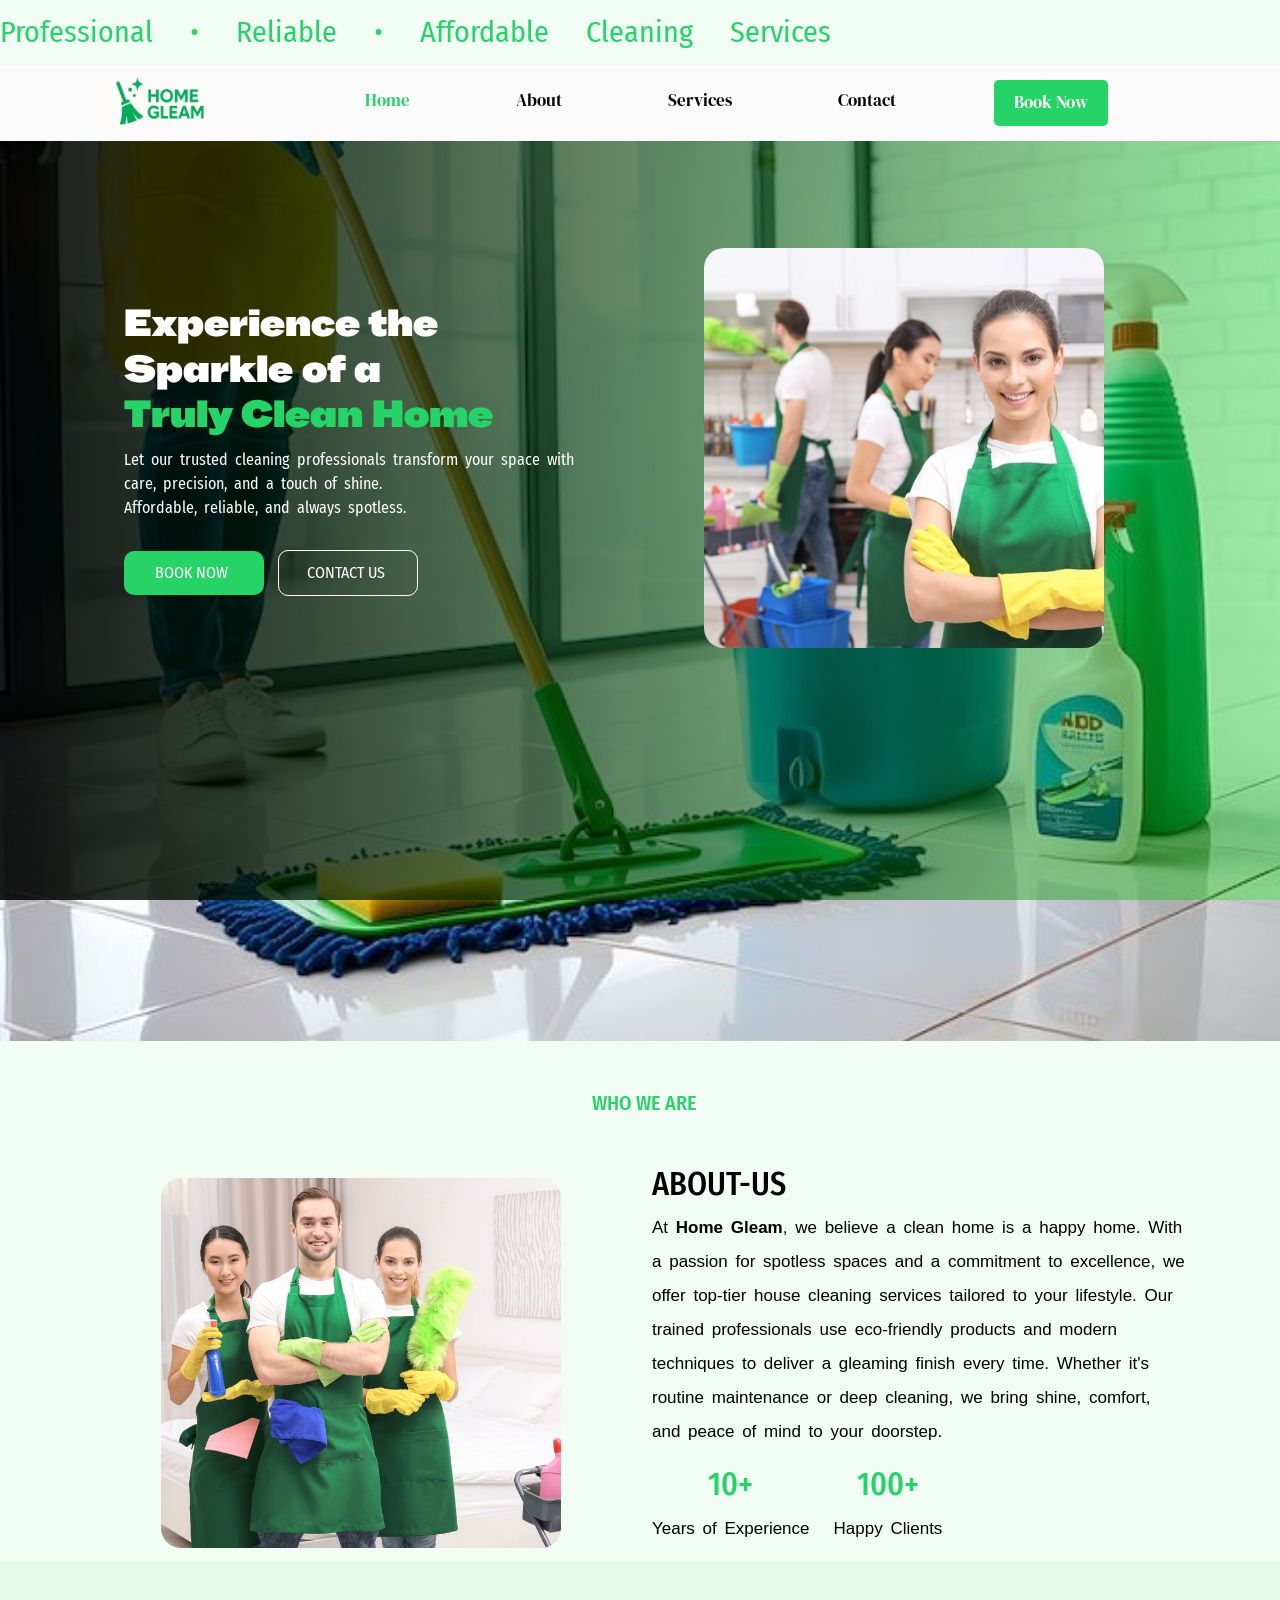
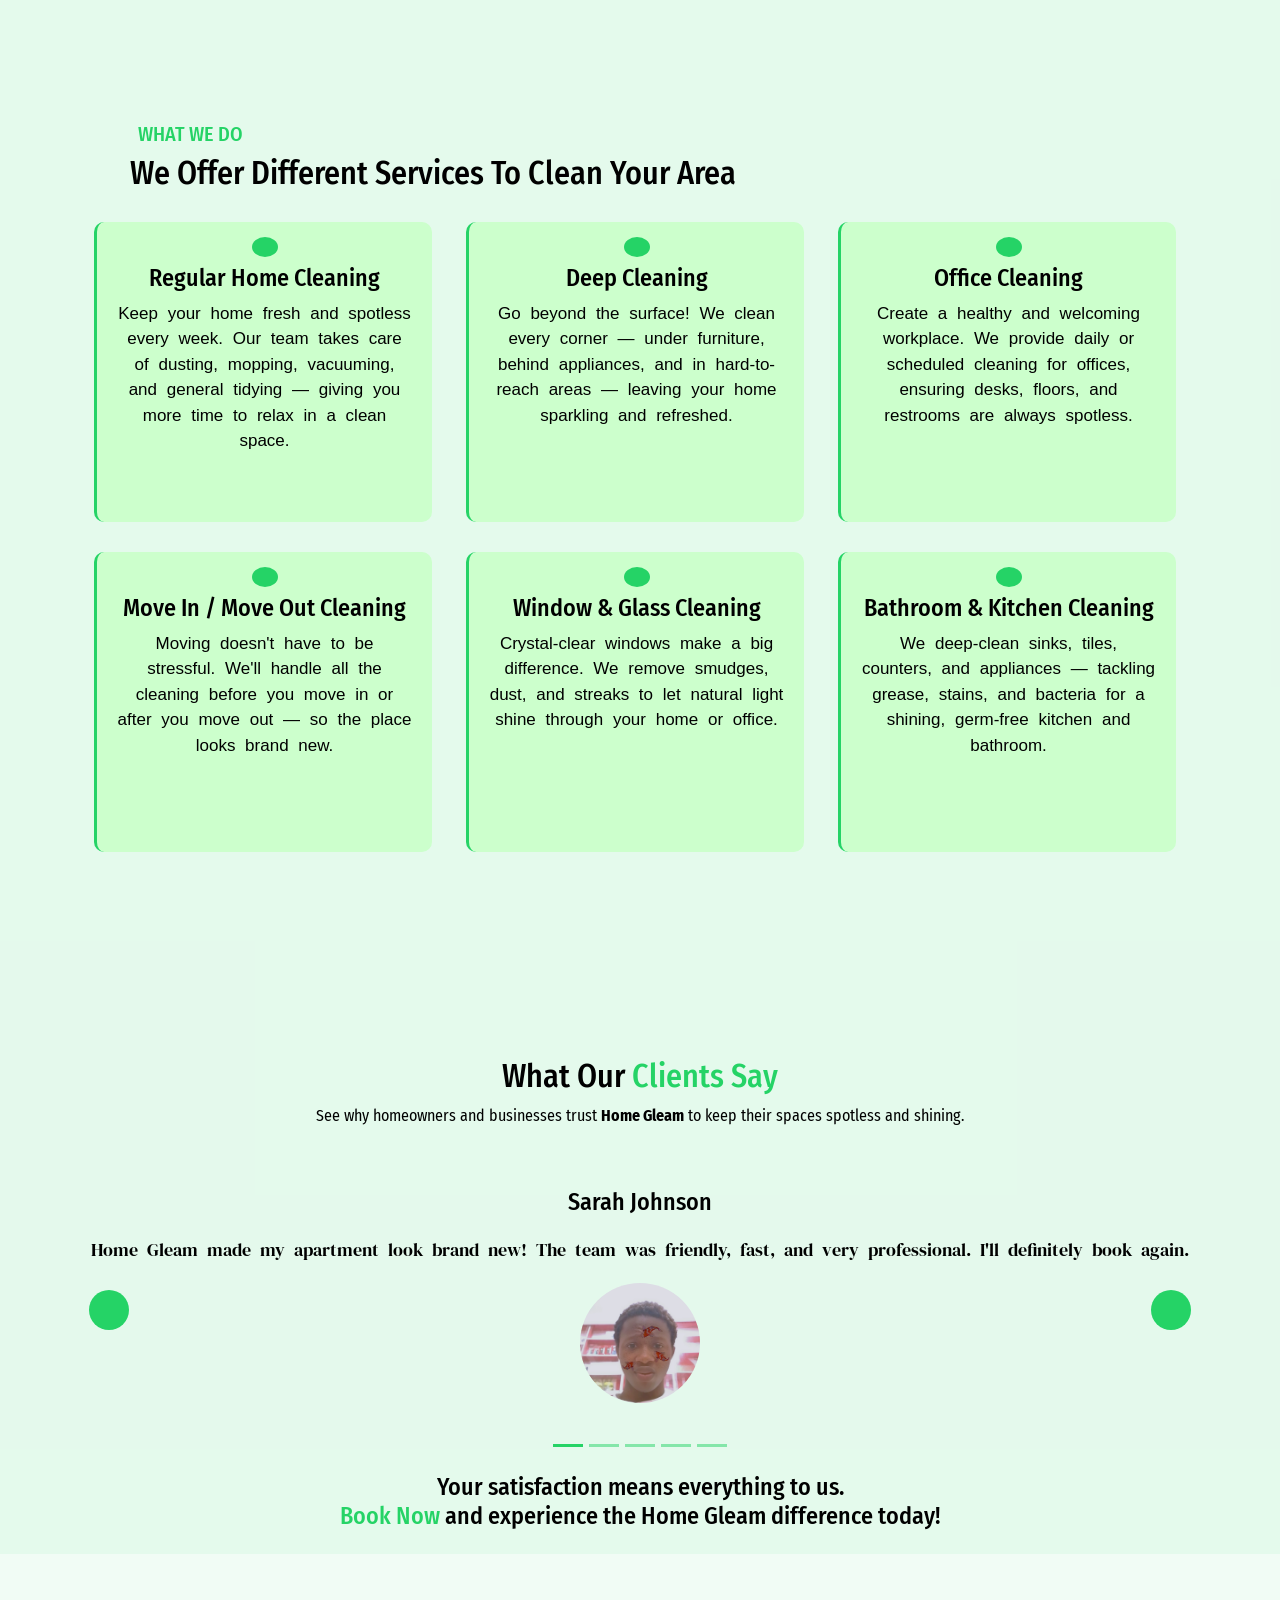
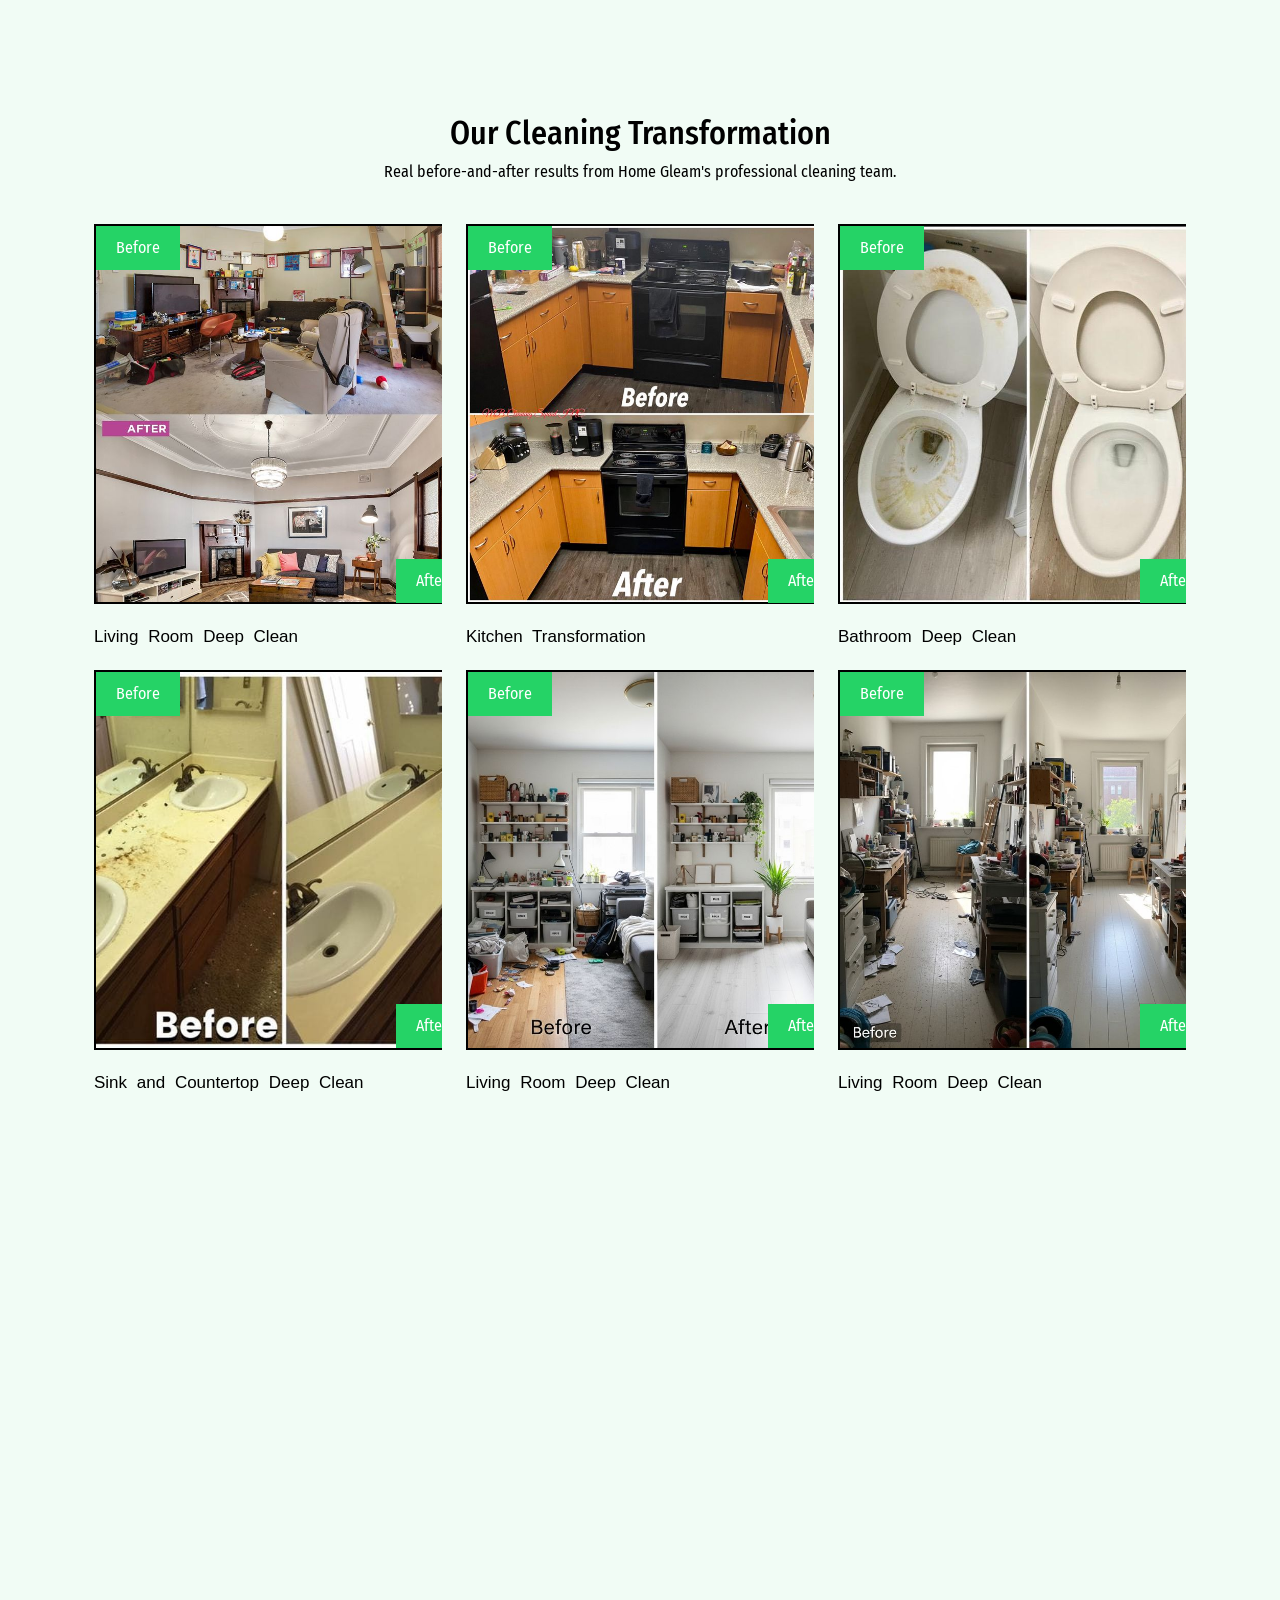
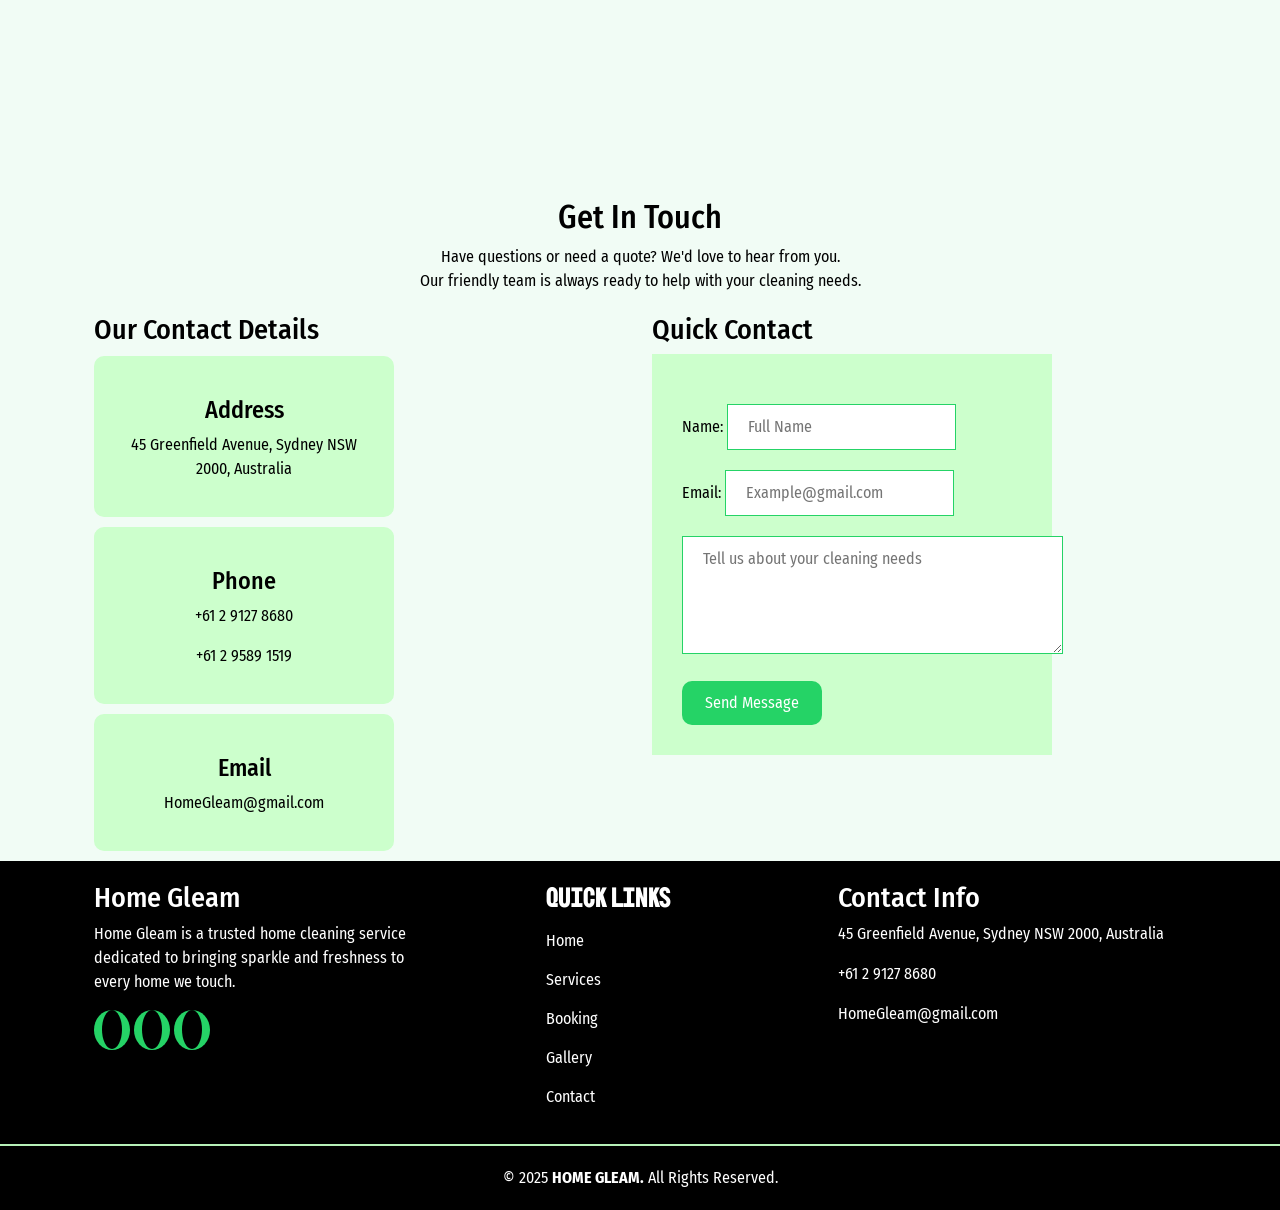
==== commit 7670e308: "Update index.html" ====
--- a/index.html
+++ b/index.html
@@ -46,6 +46,7 @@
         rel="stylesheet">
 
     <link href="https://fonts.googleapis.com/css2?family=BBH+Sans+Hegarty&display=swap" rel="stylesheet">
+    <meta name="google-site-verification" content="wfZUfi6pA0INEGPKWK-PobmfECgV49cNLSBhYSva0JM" />
 </head>
 
 <body>
--- a/style.css
+++ b/style.css
@@ -11,10 +11,6 @@
     font-family: "Fira Sans Condensed", sans-serif;
     font-weight: 400;
     font-style: normal;
-}
-
-.container {
-    padding: 50px 0 !important;
 }
 
 .row {
@@ -629,18 +625,14 @@
 /*  mediaquries*/
 @media (max-width: 576px) {
 
-    .container {
-        padding: 30px 15px !important;
-    }
-
     /* Navbar */
 
 
-
-    .navbar-brand img {
-        width: 60px;
-        height: 60px;
-    }
+.navbar-brand img{
+    width: 60px;
+    height: 60px;
+}
+    
 
     .navbar-nav {
         margin-left: 0;
@@ -660,7 +652,7 @@
 
     .scrol {
         font-size: 18px;
-        word-spacing: 10px;
+        word-spacing: 1px;
     }
 
     /* Hero */
@@ -903,14 +895,11 @@
 /*  */
 @media (min-width: 577px) and (max-width: 767px) {
 
-    .container {
-        padding: 40px 20px !important;
-    }
 
     /* Navbar */
     .navbar-nav {
         margin-left: 0;
-        text-align: center;
+        text-align: left;
     }
 
     .nav-link {
